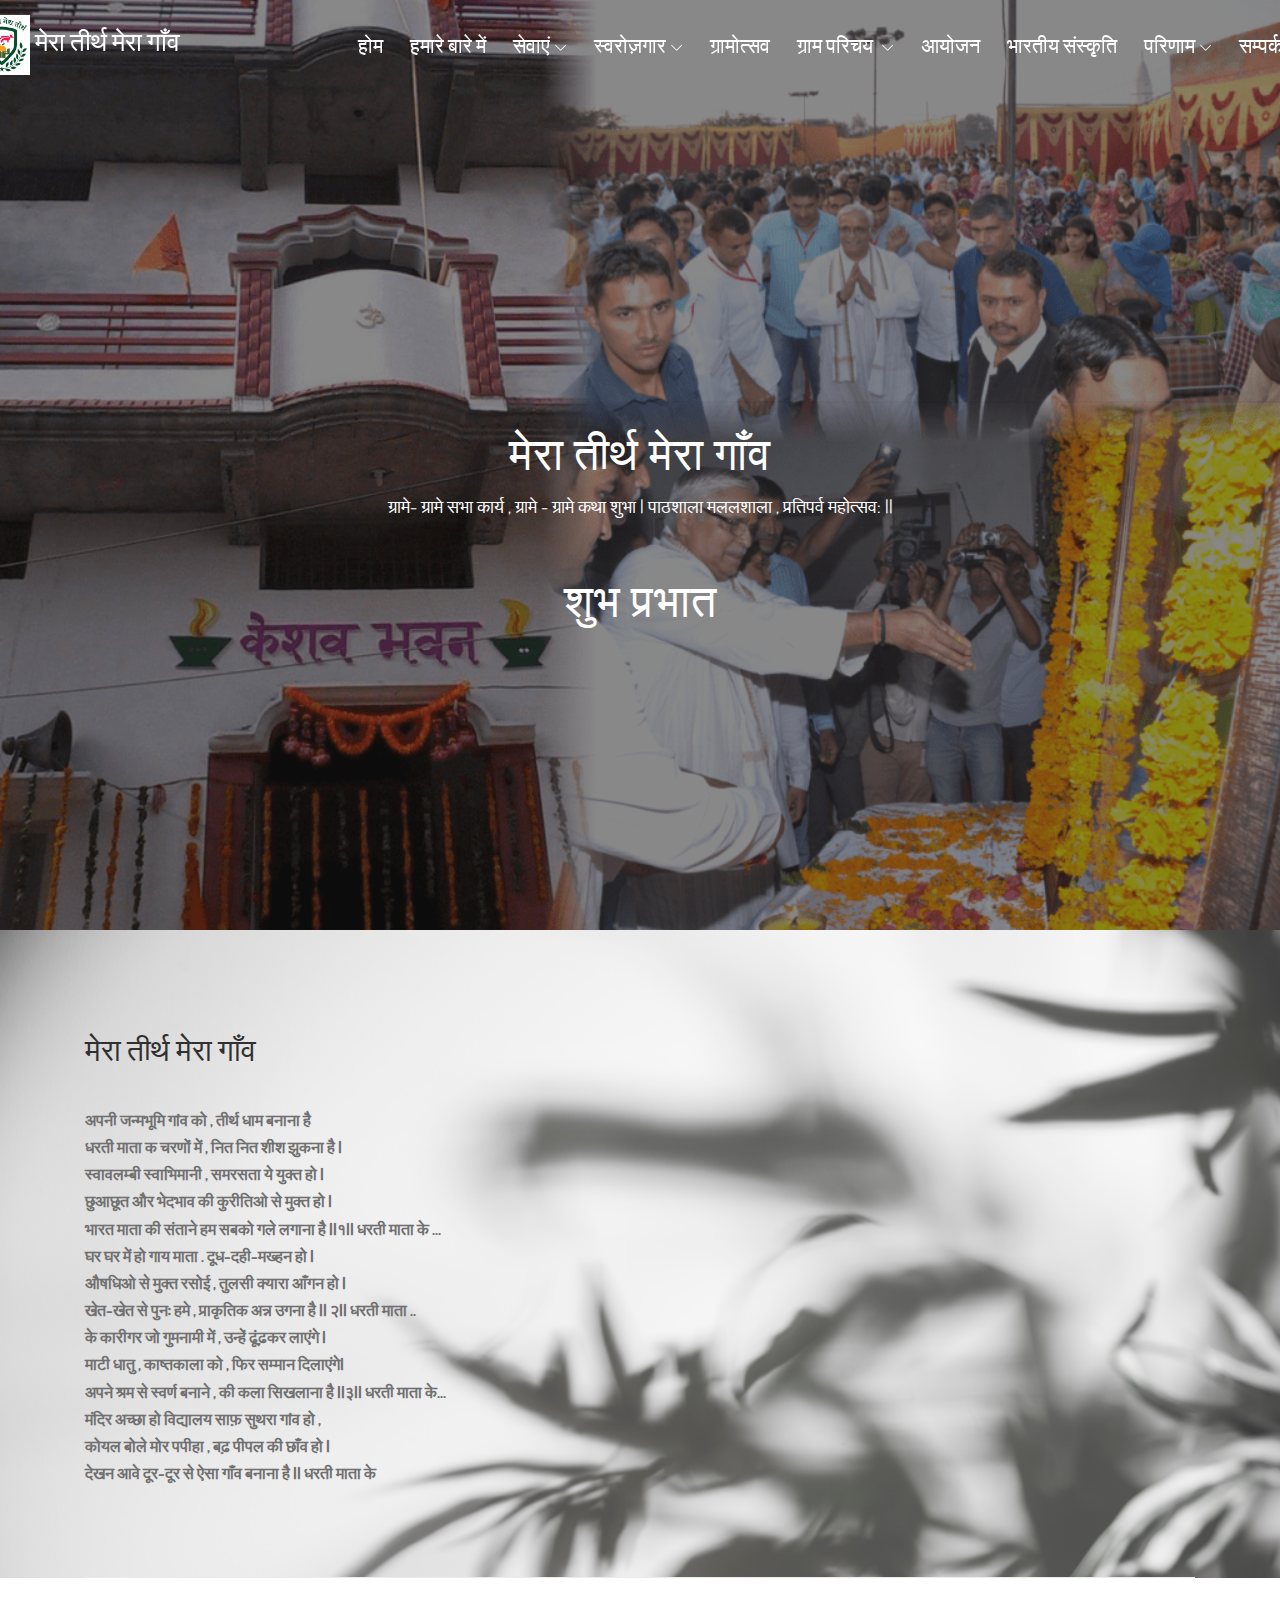
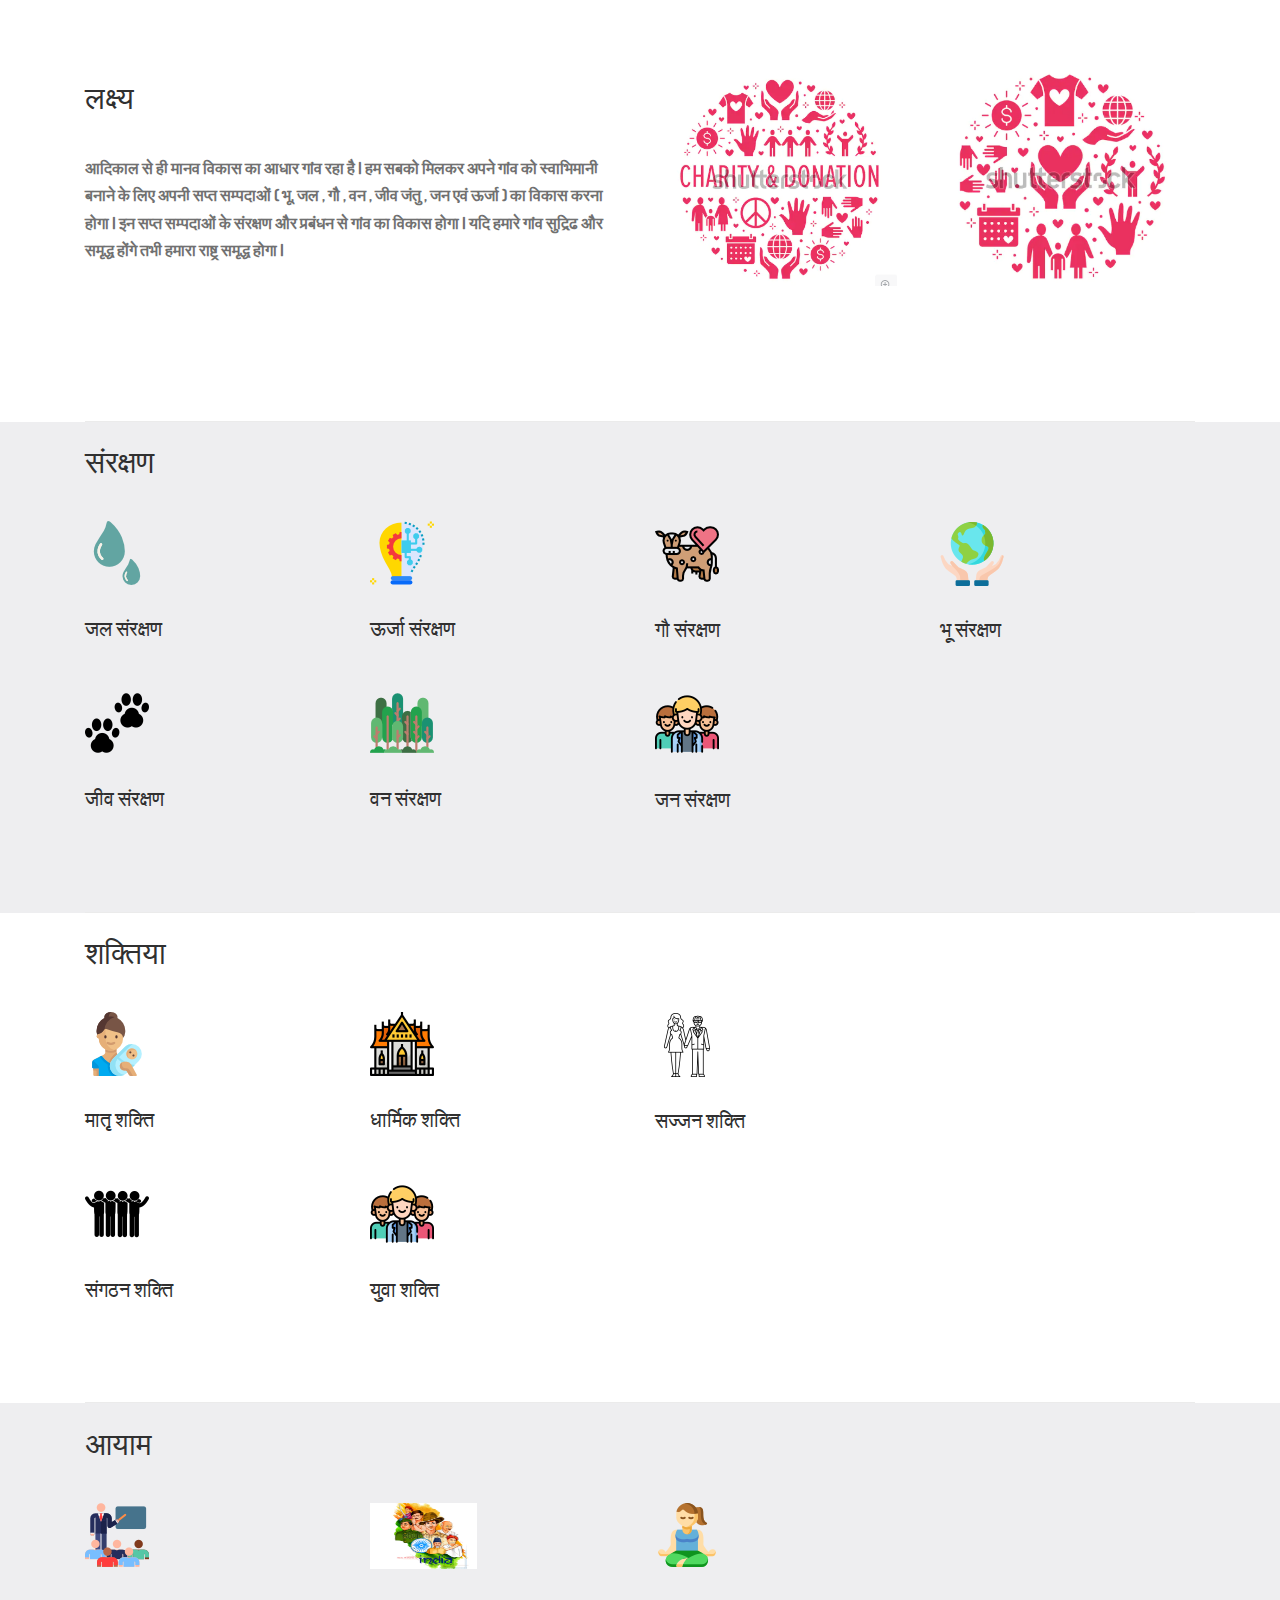
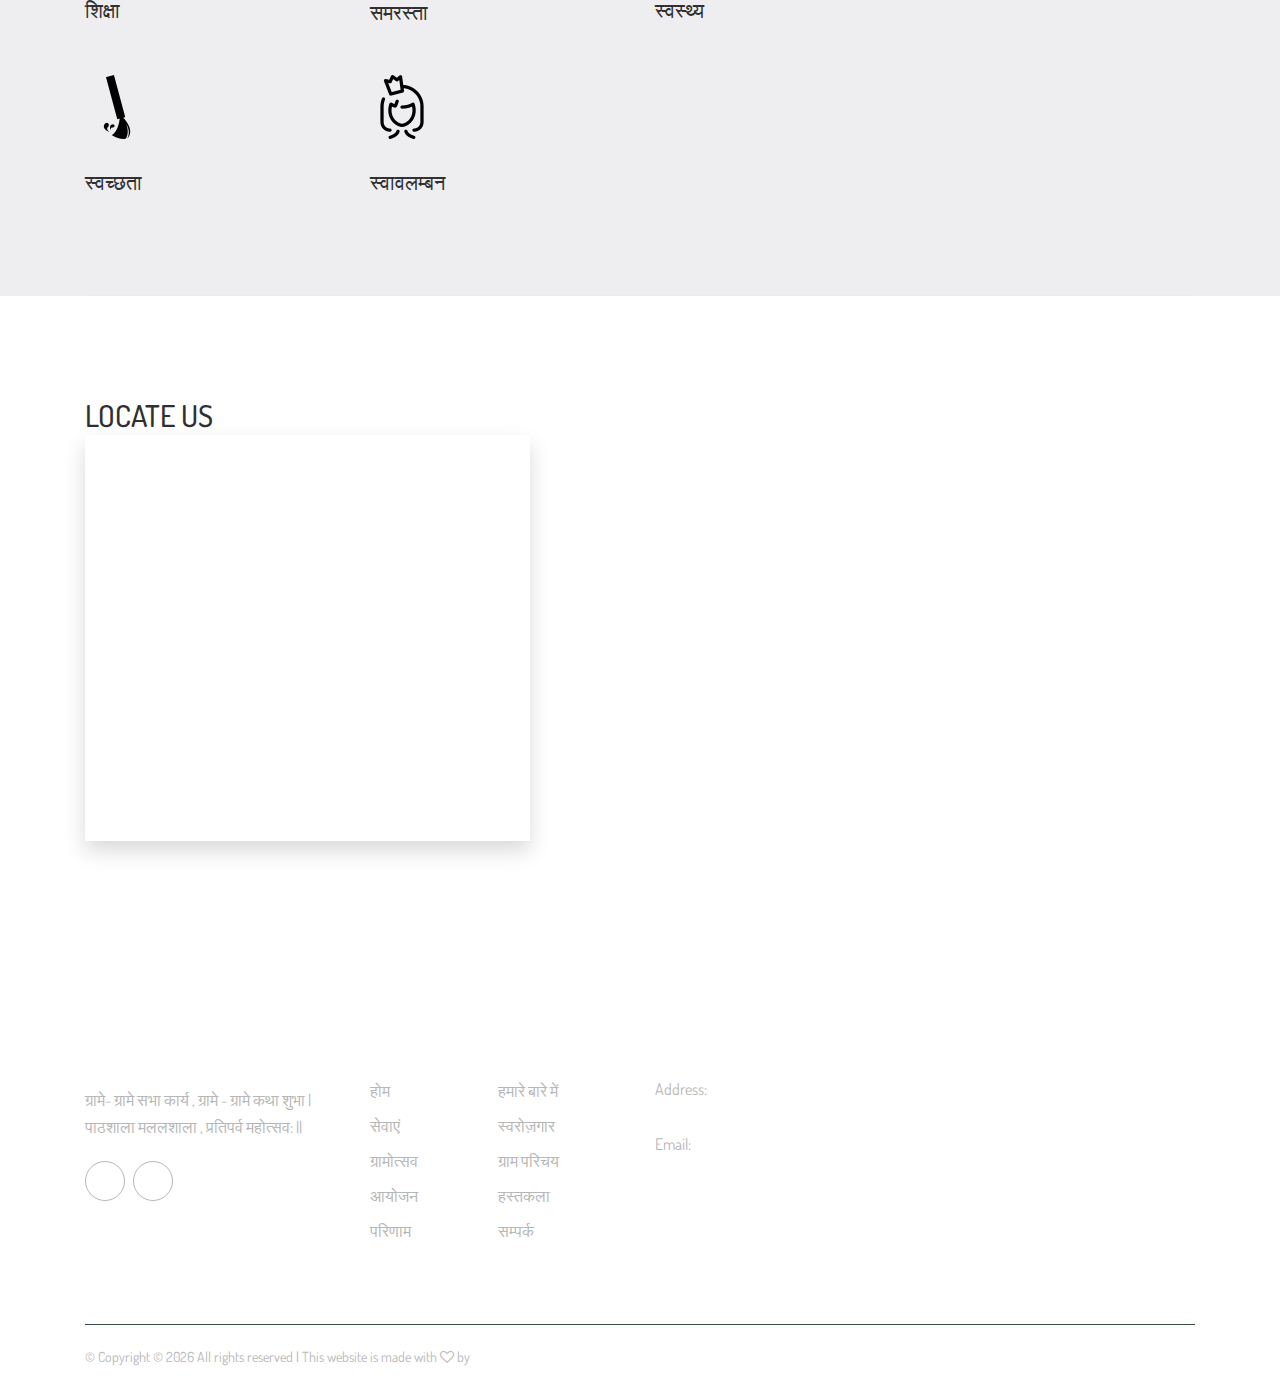
==== index.html @ 11f76df7 "new repo" ====
<!DOCTYPE html>
<html lang="hi">

<head>
    <meta http-equiv="content-language" content="hi">
    <meta charset="UTF-8">
    <meta name="description" content="">
    <meta http-equiv="X-UA-Compatible" content="IE=edge">
    <meta name="viewport" content="width=device-width, initial-scale=1, shrink-to-fit=no">
    <!-- The above 4 meta tags *must* come first in the head; any other head content must come *after* these tags -->

    <!-- Title -->
    <title>मेरा तीर्थ मेरा गाँव </title>

    <!-- Favicon -->
    <link rel="icon" href="img/ngo-img/logo.jpg">

    <!-- Core Stylesheet -->
    <link rel="stylesheet" href="style.css">
    <link rel="stylesheet" href="scss/style.scss">

</head>

<body>
    <!-- Preloader -->
    <div class="preloader d-flex align-items-center justify-content-center">
        <div class="preloader-circle"></div>
        <div class="preloader-img">
            <img src="img/ngo-img/logo.jpg" alt="">
                </div>
    </div>

    <!-- ##### Header Area Start ##### -->
    <header class="header-area">

        <!-- ***** Top Header Area ***** -->


        <!-- ***** Navbar Area ***** -->
        <div class="alazea-main-menu">
            <div class="classy-nav-container breakpoint-off">
                <div class="container">
                    <!-- Menu -->
                    <nav class="classy-navbar justify-content-between" style="    margin-left: 9%;" id="alazeaNav">

                        <!-- Nav Brand -->
                        <a href="index.html" class="nav-brand" style="margin-left: -19%;margin-right:-80%;color: #fff;">
                            <img src="img/ngo-img/logo.jpg" alt="" style="width: 6%;">
                            मेरा तीर्थ मेरा
                            गाँव
                        </a>

                        <!-- Navbar Toggler -->
                        <div class="classy-navbar-toggler">
                            <span class="navbarToggler"><span></span><span></span><span></span></span>
                        </div>

                        <!-- Menu -->
                        <div class="classy-menu">

                            <!-- Close Button -->
                            <div class="classycloseIcon">
                                <div class="cross-wrap"><span class="top"></span><span class="bottom"></span></div>
                            </div>

                            <!-- Navbar Start -->
                            <div class="classynav">
                                <ul>
                                    <li><a href="index.html">होम</a></li>
                                    <li><a href="about-us.html">हमारे बारे में</a></li>
                                    <li><a href="services.html">सेवाएं</a>
                                        <ul class="dropdown">
                                            <!-- <li><a href="index.html">होम</a></li>
                                            <li><a href="about.html">About</a></li>
                                            <li><a href="shop.html">Shop</a>  -->
                                            <!-- <ul class="dropdown">
                                                    <li><a href="shop.html">Shop</a></li>
                                                    <li><a href="shop-details.html">Shop Details</a></li>
                                                    <li><a href="cart.html">Shopping Cart</a></li>
                                                    <li><a href="checkout.html">Checkout</a></li>
                                                </ul> -->
                                    </li>
                                    <!-- <li><a href=".html">केशव भवन प्रकल्प:</a>
                                        <ul class="dropdown"> -->
                                           
                                            <li><a href="#1">स्वामी विवेकानंद बाल संस्कार केंद्र</a></li> <br>
                                            <li><a href="#2">शहीद सब लेफ्टिनेंट अतुल पवार संगणक केंद्र	</a></li><br>
                                            <li><a href="#3">शहीद पायलट संदीप पलडवाल पुस्तकालय</a></li> <br>
                                            <li><a href="#4">रानी लक्ष्मीबाई सलाई केंद्र</a></li> 
                                            <li><a href="#5">तक्षशिला विद्या मंदिर 	</a></li>
                                            <li><a href="#6">श्री विमल प्रसाद जैन छात्रावास</a></li>
                                            <li><a href="#7">दुर्गा क्रीड़ा केंद्र</a>
                                            </li> 
                                            <li><a href="#8">किसान फैमिली डॉक्टर (KFD)</a>
                                            </li> 

                                            <li><a href="#9">संघ की शाखा </a></li>
                                            <li><a href="#10">हवलदार सतबीर पलड़वाल कार्यालय</a></li><br>
                                            <li><a href="#11">लेखा-जोखा विभाग</a></li>
                                            <li><a href="#12">जल संरक्षण </a></li> 
                                            <li><a href="#13">वृक्षारोपण और स्वच्छता अभियान</a></li><br>
                                            <li><a href="#14">स्माल स्केल इंडस्ट्रीज</a></li>  
                                            <li><a href="#15">आर्यभट्ट अध्ययन केंद्र </a></li> 
                                            <li><a href="#16">चौधरी बाघेरम व्यायामशाला </a></li> <br>

                                        <!-- </ul>
                                    </li> -->
                                    <!-- <li><a href="blog.html">ग्रामोत्सव</a> -->
                                    <!-- <ul class="dropdown">
                                                    <li><a href="blog.html">Blog</a></li>
                                                    <li><a href="single-post.html">Blog Details</a></li>
                                                </ul> -->
                                    <!-- </li>
                                            <li><a href="contact.html">ग्राम परिचय </a></li>
                                            <li><a href="contact.html">आयोजन </a></li>
                                            <li><a href="contact.html">हस्तकला</a></li>
                                            <li><a href="contact.html">परिणाम </a></li>
                                            <li><a href="contact.html"> सम्पर्क </a></li> -->



                                </ul>
                                </li>
                                <!-- <li><a href="shop.html">Shop</a></li> -->
                                <li><a href="#"> स्वरोज़गार</a>
                                    <ul class="dropdown">
                                        <li><a href="kisanfamily.html">किसान फैमिली डॉक्टर</a></li>
                                        <li><a href="swarozgar.html">गोकुल फार्म </a></li>

                                    </ul>
                                  </li>                                    <li><a href="gramotsav.html"> ग्रामोत्सव</a></li>
                                <li><a href="gramparichay.html"> ग्राम परिचय </a>
                                    <ul class="dropdown">
                                        <li><a href="gramdarshan.html">ग्राम दर्शन</a></li>

                                    </ul>
                                </li>
                                <li><a href="ayojan.html"> आयोजन</a></li>
                                <li><a href="hastkala.html"> भारतीय संस्कृति</a></li>
                                <li><a href="result.html"> परिणाम</a>
                                    <ul class="dropdown">
                                        <li><a href="newspaper.html">समाचार पत्र</a></li>

                                    </ul>
                                </li>


                                <li><a href="contact.html">सम्पर्क</a></li>
                                </ul>

                                <!-- Search Icon -->
                                <!-- <div id="searchIcon">
                                    <i class="fa fa-search" aria-hidden="true"></i>
                                </div> -->

                            </div>
                            <!-- Navbar End -->
                        </div>
                    </nav>

                    <!-- Search Form -->
                    <div class="search-form">
                        <form action="#" method="get">
                            <input type="search" name="search" id="search"
                                placeholder="Type keywords &amp; press enter...">
                            <button type="submit" class="d-none"></button>
                        </form>
                        <!-- Close Icon -->
                        <div class="closeIcon"><i class="fa fa-times" aria-hidden="true"></i></div>
                    </div>
                </div>
            </div>
        </div>
    </header>
    <!-- ##### Header Area End ##### -->

    <!-- ##### Hero Area Start ##### -->
    <section class="hero-area">
        <div class="hero-post-slides owl-carousel">

            <!-- Single Hero Post -->
            <div class="single-hero-post bg-overlay">
                <!-- Post Image -->
                <div class="slide-img bg-img" style="background-image: url(img/ngo-img/slider/1.png);"></div>
                <div class="container h-100">
                    <div class="row h-100 align-items-center">
                        <div class="col-12">
                            <!-- Post Content -->
                            <div class="hero-slides-content text-center">
                                <h2>मेरा तीर्थ मेरा गाँव </h2>
                                <p> ग्रामे- ग्रामे सभा कार्य , ग्रामे - ग्रामे कथा शुभा | पाठशाला मललशाला , प्रतिपर्व
                                    महोत्सव: ||</p>
                                <h2 id="wish"> </h2>


                                <div class="welcome-btn-group">
                                    <!-- <a href="index.html" class="btn alazea-btn mr-30">GET STARTED</a> -->
                                    <!-- <a href="contact.html" class="btn alazea-btn active">संपर्क करें</a> -->
                                </div>
                            </div>
                        </div>
                    </div>
                </div>
            </div>

            <!-- Single Hero Post -->
            <div class="single-hero-post bg-overlay">
                <!-- Post Image -->
                <div class="slide-img bg-img" style="background-image: url(img/ngo-img/slider/2.png);"></div>
                <div class="container h-100">
                    <div class="row h-100 align-items-center">
                        <div class="col-12">
                            <!-- Post Content -->
                            <div class="hero-slides-content text-center">
                                <h2>मेरा तीर्थ मेरा गाँव </h2>
                                <p> ग्रामे- ग्रामे सभा कार्य , ग्रामे - ग्रामे कथा शुभा | पाठशाला मललशाला , प्रतिपर्व
                                    महोत्सव: ||</p>
                                <h2 id="wish1"> </h2>


                                <div class="welcome-btn-group">
                                    <!-- <a href="index.html" class="btn alazea-btn mr-30">GET STARTED</a> -->
                                    <!-- <a href="contact.html" class="btn alazea-btn active">संपर्क करें</a> -->
                                </div>
                            </div>
                        </div>
                    </div>
                </div>
            </div>
            
               <!-- Single Hero Post -->
               <div class="single-hero-post bg-overlay">
                <!-- Post Image -->
                <div class="slide-img bg-img" style="background-image: url(img/ngo-img/slider/4.png);"></div>
                <div class="container h-100">
                    <div class="row h-100 align-items-center">
                        <div class="col-12">
                            <!-- Post Content -->
                            <div class="hero-slides-content text-center">
                                <h2>मेरा तीर्थ मेरा गाँव </h2>
                                <p> ग्रामे- ग्रामे सभा कार्य , ग्रामे - ग्रामे कथा शुभा | पाठशाला मललशाला , प्रतिपर्व
                                    महोत्सव: ||</p>
                                <h2 id="wish3"> </h2>


                                <div class="welcome-btn-group">
                                    <!-- <a href="index.html" class="btn alazea-btn mr-30">GET STARTED</a> -->
                                    <!-- <a href="contact.html" class="btn alazea-btn active">संपर्क करें</a> -->
                                </div>
                            </div>
                        </div>
                    </div>
                </div>
            </div>
               <!-- Single Hero Post -->
               <div class="single-hero-post bg-overlay">
                <!-- Post Image -->
                <div class="slide-img bg-img" style="background-image: url(img/ngo-img/slider/5.png);"></div>
                <div class="container h-100">
                    <div class="row h-100 align-items-center">
                        <div class="col-12">
                            <!-- Post Content -->
                            <div class="hero-slides-content text-center">
                                <h2>मेरा तीर्थ मेरा गाँव </h2>
                                <p> ग्रामे- ग्रामे सभा कार्य , ग्रामे - ग्रामे कथा शुभा | पाठशाला मललशाला , प्रतिपर्व
                                    महोत्सव: ||</p>
                                <h2 id="wish4"> </h2>


                                <div class="welcome-btn-group">
                                    <!-- <a href="index.html" class="btn alazea-btn mr-30">GET STARTED</a> -->
                                    <!-- <a href="contact.html" class="btn alazea-btn active">संपर्क करें</a> -->
                                </div>
                            </div>
                        </div>
                    </div>
                </div>
            </div>
               <!-- Single Hero Post -->
               <div class="single-hero-post bg-overlay">
                <!-- Post Image -->
                <div class="slide-img bg-img" style="background-image: url(img/ngo-img/slider/6.png);"></div>
                <div class="container h-100">
                    <div class="row h-100 align-items-center">
                        <div class="col-12">
                            <!-- Post Content -->
                            <div class="hero-slides-content text-center">
                                <h2>मेरा तीर्थ मेरा गाँव </h2>
                                <p> ग्रामे- ग्रामे सभा कार्य , ग्रामे - ग्रामे कथा शुभा | पाठशाला मललशाला , प्रतिपर्व
                                    महोत्सव: ||</p>
                                <h2 id="wish5"> </h2>


                                <div class="welcome-btn-group">
                                    <!-- <a href="index.html" class="btn alazea-btn mr-30">GET STARTED</a> -->
                                    <!-- <a href="contact.html" class="btn alazea-btn active">संपर्क करें</a> -->
                                </div>
                            </div>
                        </div>
                    </div>
                </div>
            </div>

        </div>
    </section>
    <!-- ##### Hero Area End ##### -->
    <!-- ##### About Area Start ##### -->
    <section class="about-us-area section-padding-100-0"
        style="background-image: url('img/core-img/7.jpg'); background-size:cover;">
        <div class="container">
            <div class="row justify-content-between">
                <div class="col-12 col-lg-6">
                    <!-- Section Heading -->
                    <div class="section-heading">
                        <h2>मेरा तीर्थ मेरा गाँव</h2>
                        <p style="margin-top: 7%;">
                            अपनी जन्मभूमि गांव को , तीर्थ धाम बनाना है <br>
                            धरती माता क चरणों में , नित नित शीश झुकना है | <br>
                            स्वावलम्बी स्वाभिमानी , समरसता ये युक्त हो | <br>
                            छुआछूत और भेदभाव की कुरीतिओ से मुक्त हो | <br>
                            भारत माता की संताने हम सबको गले लगाना है ||१|| धरती माता के ... <br>
                            घर घर में हो गाय माता . दूध-दही-मख्हन हो | <br>
                            औषधिओ से मुक्त रसोई , तुलसी क्यारा आँगन हो | <br>
                            खेत-खेत से पुनः हमे , प्राकृतिक अन्न उगना है || २|| धरती माता .. <br>
                            के कारीगर जो गुमनामी में , उन्हें ढूंढ़कर लाएंगे | <br>
                            माटी धातु , काष्तकाला को , फिर सम्मान दिलाएंगे| <br>
                            अपने श्रम से स्वर्ण बनाने , की कला सिखलाना है ||३|| धरती माता के... <br>
                            मंदिर अच्छा हो विद्यालय साफ़ सुथरा गांव हो , <br>
                            कोयल बोले मोर पपीहा , बढ़ पीपल की छाँव हो | <br>
                            देखन आवे दूर-दूर से ऐसा गाँव बनाना है || धरती माता के <br>



                        </p>
                    </div>







                </div>
            </div>

        </div>


        </div>
        </div>

        <div class="container">
            <div class="row">
                <div class="col-12">
                    <div class="border-line"></div>
                </div>
            </div>
        </div>
    </section>
    <!-- ##### About Area Start ##### -->

    <!-- ##### About Area Start ##### -->
    <section class="about-us-area section-padding-100-0">
        <div class="container">
            <div class="row justify-content-between">
                <div class="col-12 col-lg-6">
                    <!-- Section Heading -->
                    <div class="section-heading">
                        <h2>लक्ष्य</h2>
                        <p style="margin-top: 7%;">
                            आदिकाल से ही मानव विकास का आधार गांव रहा है | हम सबको मिलकर अपने गांव को स्वाभिमानी बनाने के
                            लिए अपनी सप्त सम्पदाओं ( भू, जल , गौ , वन , जीव जंतु , जन एवं ऊर्जा ) का विकास करना होगा |
                            इन सप्त सम्पदाओं के संरक्षण और प्रबंधन से गांव का विकास होगा | यदि हमारे गांव सुद्रिढ और
                            समृद्ध होंगे तभी हमारा राष्ट्र समृद्ध होगा |

                        </p>
                    </div>
                    <!-- <p>Quisque orci quam, vulputate non commodo finibus, molestie ac ante. Duis in sceleri quesem. Nulla sit amet varius nunc. Maecenas dui, tempeu ullam corper in.</p> -->

                    <!-- Progress Bar Content Area -->
                    <div class="alazea-benefits-area">
                        <div class="row">
                            <!-- Single Benefits Area -->
                            <div class="col-12 col-sm-6">
                                <div class="single-benefits-area">


                                </div>
                            </div>






                        </div>
                    </div>

                </div>

                <div class="col-12 col-lg-6">
                    <div class="alazea-benefits-area">
                        <div class="row">
                            <!-- Single Benefits Area -->
                            <div class="col-12 col-sm-6">
                                <div class="single-benefits-area">
                                    <img src="img/core-img/1.PNG" alt="cow">
                                    <!-- <h5>Quality Products</h5> -->
                                    <!-- <p>Intiam eu sagittis est, at commodo lacini libero. Praesent dignissim sed odio vel aliquam manta lagorn.</p> -->
                                </div>
                            </div>

                            <!-- Single Benefits Area -->
                            <div class="col-12 col-sm-6">
                                <div class="single-benefits-area">
                                    <img src="img/core-img/3.PNG" alt="earth" style="width: 96%;
                                    margin-top: -9%;">
                                    <!-- <h5>Perfect Service</h5> -->
                                    <!-- <p>Intiam eu sagittis est, at commodo lacini libero. Praesent dignissim sed odio vel aliquam manta lagorn.</p> -->
                                </div>
                            </div>

                            <!-- Single Benefits Area -->
                            <!-- <div class="col-12 col-sm-6">
                                <div class="single-benefits-area">
                                    <img src="img/core-img/group.png" alt="people">
                                    <h5>100% Natural</h5>
                                    <p>Intiam eu sagittis est, at commodo lacini libero. Praesent dignissim sed odio vel aliquam manta lagorn.</p>
                                </div>
                            </div> -->

                            <!-- Single Benefits Area -->
                            <!-- <div class="col-12 col-sm-6">
                                <div class="single-benefits-area">
                                    <img src="img/core-img/b4.png" alt="">
                                    <h5>Environmentally friendly</h5>
                                    <p>Intiam eu sagittis est, at commodo lacini libero. Praesent dignissim sed odio vel aliquam manta lagorn.</p>
                                </div>
                            </div> -->
                        </div>
                    </div>
                </div>
            </div>
        </div>

        <div class="container">
            <div class="row">
                <div class="col-12">
                    <div class="border-line"></div>
                </div>
            </div>
        </div>
    </section>
    <!-- ##### About Area Start ##### -->
    <section class="about-us-area section-padding-100-0" style="background-color:rgba(125,125,136,.13)">
        <div class="container">
            <div class="row justify-content-between">
                <div class="col-12 col-lg-6" style="margin-top: -7%;">
                    <!-- Section Heading -->
                    <div class="section-heading">
                        <h2>संरक्षण </h2>
                    </div>
                    <!-- <p> ग्रामे- ग्रामे सभा कार्य , ग्रामे - ग्रामे कथा शुभा|</p>
                    <p> पाठशाला मललशाला  , प्रतिपर्व महोत्सव: ||</p> -->
                    <!-- <p>Quisque orci quam, vulputate non commodo finibus, molestie ac ante. Duis in sceleri quesem. Nulla sit amet varius nunc. Maecenas dui, tempeu ullam corper in.</p> -->

                    <!-- Progress Bar Content Area -->
                    <div class="alazea-benefits-area">
                        <div class="row">
                            <!-- Single Benefits Area -->
                            <div class="col-12 col-sm-6">
                                <div class="single-benefits-area">
                                    <img src="img/core-img/water.png" alt="water">
                                    <h5>जल संरक्षण</h5>
                                    <!-- <p>Intiam eu sagittis est, at commodo lacini libero. Praesent dignissim sed odio vel aliquam manta lagorn.</p> -->
                                </div>
                            </div>

                            <!-- Single Benefits Area -->
                            <div class="col-12 col-sm-6">
                                <div class="single-benefits-area">
                                    <img src="img/core-img/innovation.png" alt="energy">
                                    <h5> ऊर्जा संरक्षण</h5>
                                    <!-- <p>Intiam eu sagittis est, at commodo lacini libero. Praesent dignissim sed odio vel aliquam manta lagorn.</p> -->
                                </div>
                            </div>

                            <!-- Single Benefits Area -->
                            <div class="col-12 col-sm-6">
                                <div class="single-benefits-area">
                                    <img src="img/core-img/animal-prints.png" alt="animals">
                                    <h5>जीव संरक्षण</h5>
                                    <!-- <p>Intiam eu sagittis est, at commodo lacini libero. Praesent dignissim sed odio vel aliquam manta lagorn.</p> -->
                                </div>
                            </div>

                            <!-- Single Benefits Area -->
                            <div class="col-12 col-sm-6">
                                <div class="single-benefits-area">
                                    <img src="img/core-img/forest.png" alt="forest">
                                    <h5>वन संरक्षण</h5>
                                    <!-- <p>Intiam eu sagittis est, at commodo lacini libero. Praesent dignissim sed odio vel aliquam manta lagorn.</p> -->
                                </div>
                            </div>
                        </div>
                    </div>

                </div>

                <div class="col-12 col-lg-6">
                    <div class="alazea-benefits-area">
                        <div class="row">
                            <!-- Single Benefits Area -->
                            <div class="col-12 col-sm-6">
                                <div class="single-benefits-area">
                                    <img src="img/core-img/cow (1).png" alt="cow">
                                    <h5>गौ
                                        संरक्षण</h5>
                                    <!-- <p>Intiam eu sagittis est, at commodo lacini libero. Praesent dignissim sed odio vel aliquam manta lagorn.</p> -->
                                </div>
                            </div>

                            <!-- Single Benefits Area -->
                            <div class="col-12 col-sm-6">
                                <div class="single-benefits-area">
                                    <img src="img/core-img/save.png" alt="earth">
                                    <h5>भू संरक्षण</h5>
                                    <!-- <p>Intiam eu sagittis est, at commodo lacini libero. Praesent dignissim sed odio vel aliquam manta lagorn.</p> -->
                                </div>
                            </div>

                            <!-- Single Benefits Area -->
                            <div class="col-12 col-sm-6">
                                <div class="single-benefits-area">
                                    <img src="img/core-img/group.png" alt="people">
                                    <h5>जन संरक्षण</h5>
                                    <!-- <p>Intiam eu sagittis est, at commodo lacini libero. Praesent dignissim sed odio vel aliquam manta lagorn.</p> -->
                                </div>
                            </div>

                            <!-- Single Benefits Area -->
                            <!-- <div class="col-12 col-sm-6">
                                <div class="single-benefits-area">
                                    <img src="img/core-img/b4.png" alt="">
                                    <h5>Environmentally friendly</h5>
                                    <p>Intiam eu sagittis est, at commodo lacini libero. Praesent dignissim sed odio vel aliquam manta lagorn.</p>
                                </div>
                            </div> -->
                        </div>
                    </div>
                </div>
            </div>
        </div>

        <div class="container">
            <div class="row">
                <div class="col-12">
                    <div class="border-line"></div>
                </div>
            </div>
        </div>
    </section>
    <!-- ##### About Area End ##### -->
    <!-- ##### About Area Start ##### -->
    <section class="about-us-area section-padding-100-0">
        <div class="container">
            <div class="row justify-content-between">
                <div class="col-12 col-lg-6" style="margin-top: -7%;">
                    <!-- Section Heading -->
                    <div class="section-heading">
                        <h2>शक्तिया</h2>
                    </div>
                    <!-- <p>Quisque orci quam, vulputate non commodo finibus, molestie ac ante. Duis in sceleri quesem. Nulla sit amet varius nunc. Maecenas dui, tempeu ullam corper in.</p> -->

                    <!-- Progress Bar Content Area -->
                    <div class="alazea-benefits-area">
                        <div class="row">
                            <!-- Single Benefits Area -->
                            <div class="col-12 col-sm-6">
                                <div class="single-benefits-area">
                                    <img src="img/core-img/mother.png" alt="mother">
                                    <h5>मातृ शक्ति</h5>
                                </div>
                            </div>

                            <!-- Single Benefits Area -->
                            <div class="col-12 col-sm-6">
                                <div class="single-benefits-area">
                                    <img src="img/core-img/temple.png" alt="religious">
                                    <h5>धार्मिक शक्ति</h5>
                                    <!-- <p>Intiam eu sagittis est, at commodo lacini libero. Praesent dignissim sed odio vel aliquam manta lagorn.</p> -->
                                </div>
                            </div>

                            <!-- Single Benefits Area -->
                            <div class="col-12 col-sm-6">
                                <div class="single-benefits-area">
                                    <img src="img/core-img/group-of-men.png" alt="sangathan">
                                    <h5>संगठन शक्ति</h5>
                                    <!-- <p>Intiam eu sagittis est, at commodo lacini libero. Praesent dignissim sed odio vel aliquam manta lagorn.</p> -->
                                </div>
                            </div>

                            <!-- Single Benefits Area -->
                            <div class="col-12 col-sm-6">
                                <div class="single-benefits-area">
                                    <img src="img/core-img/group.png" alt="Yuva">
                                    <h5>युवा शक्ति</h5>
                                    <!-- <p>Intiam eu sagittis est, at commodo lacini libero. Praesent dignissim sed odio vel aliquam manta lagorn.</p> -->
                                </div>
                            </div>
                        </div>
                    </div>

                </div>

                <div class="col-12 col-lg-6">
                    <div class="alazea-benefits-area">
                        <div class="row">
                            <!-- Single Benefits Area -->
                            <div class="col-12 col-sm-6">
                                <div class="single-benefits-area">
                                    <img src="img/core-img/young-girl-and-old-man.png" alt="sajjan">
                                    <h5>सज्जन शक्ति</h5>
                                    <!-- <p>Intiam eu sagittis est, at commodo lacini libero. Praesent dignissim sed odio vel aliquam manta lagorn.</p> -->
                                </div>
                            </div>

                            <!-- Single Benefits Area -->
                            <div class="col-12 col-sm-6">
                                <div class="single-benefits-area">
                                    <!-- <img src="img/core-img/b2.png" alt="">
                                    <h5>Perfect Service</h5>
                                    <p>Intiam eu sagittis est, at commodo lacini libero. Praesent dignissim sed odio vel aliquam manta lagorn.</p> -->
                                </div>
                            </div>

                            <!-- Single Benefits Area -->
                            <div class="col-12 col-sm-6">
                                <div class="single-benefits-area">
                                    <!-- <img src="img/core-img/b3.png" alt="">
                                    <h5>100% Natural</h5>
                                    <p>Intiam eu sagittis est, at commodo lacini libero. Praesent dignissim sed odio vel aliquam manta lagorn.</p> -->
                                </div>
                            </div>

                            <!-- Single Benefits Area -->
                            <div class="col-12 col-sm-6">
                                <div class="single-benefits-area">
                                    <!-- <img src="img/core-img/b4.png" alt="">
                                    <h5>Environmentally friendly</h5>
                                    <p>Intiam eu sagittis est, at commodo lacini libero. Praesent dignissim sed odio vel aliquam manta lagorn.</p> -->
                                </div>
                            </div>
                        </div>
                    </div>
                </div>
            </div>
        </div>

        <div class="container">
            <div class="row">
                <div class="col-12">
                    <div class="border-line"></div>
                </div>
            </div>
        </div>
    </section>
    <!-- ##### About Area End ##### -->
    <!-- ##### About Area Start ##### -->
    <section class="about-us-area section-padding-100-0" style="background-color:rgba(125,125,136,.13)">
        <div class="container">
            <div class="row justify-content-between">
                <div class="col-12 col-lg-6" style="margin-top: -7%;">
                    <!-- Section Heading -->
                    <div class="section-heading">
                        <h2>आयाम </h2>
                    </div>
                    <!-- <p>Quisque orci quam, vulputate non commodo finibus, molestie ac ante. Duis in sceleri quesem. Nulla sit amet varius nunc. Maecenas dui, tempeu ullam corper in.</p> -->

                    <!-- Progress Bar Content Area -->
                    <div class="alazea-benefits-area">
                        <div class="row">
                            <!-- Single Benefits Area -->
                            <div class="col-12 col-sm-6">
                                <div class="single-benefits-area">
                                    <img src="img/core-img/classroom.png" alt="siksha">
                                    <h5>शिक्षा </h5>
                                    <!-- <p>Intiam eu sagittis est, at commodo lacini libero. Praesent dignissim sed odio vel aliquam manta lagorn.</p> -->
                                </div>
                            </div>

                            <!-- Single Benefits Area -->
                            <div class="col-12 col-sm-6">
                                <div class="single-benefits-area">
                                    <img src="img/core-img/freedom.PNG" alt="samarsta" style="width: 42%;
                                        height: 66px;">
                                    <h5>समरस्ता </h5>
                                    <!-- <p>Intiam eu sagittis est, at commodo lacini libero. Praesent dignissim sed odio vel aliquam manta lagorn.</p> -->
                                </div>
                            </div>

                            <!-- Single Benefits Area -->
                            <div class="col-12 col-sm-6">
                                <div class="single-benefits-area">
                                    <img src="img/core-img/broom.png" alt="swachhta">
                                    <h5>स्वच्छता </h5>
                                    <!-- <p>Intiam eu sagittis est, at commodo lacini libero. Praesent dignissim sed odio vel aliquam manta lagorn.</p> -->
                                </div>
                            </div>

                            <!-- Single Benefits Area -->
                            <div class="col-12 col-sm-6">
                                <div class="single-benefits-area">
                                    <img src="img/core-img/self-confidence.png" alt="swavalamban">
                                    <h5>स्वावलम्बन </h5>
                                    <!-- <p>Intiam eu sagittis est, at commodo lacini libero. Praesent dignissim sed odio vel aliquam manta lagorn.</p> -->
                                </div>
                            </div>
                        </div>
                    </div>

                </div>

                <div class="col-12 col-lg-6">
                    <div class="alazea-benefits-area">
                        <div class="row">
                            <!-- Single Benefits Area -->
                            <div class="col-12 col-sm-6">
                                <div class="single-benefits-area">
                                    <img src="img/core-img/yoga.png" alt="swastha">
                                    <h5>स्वस्थ्य </h5>
                                    <!-- <p>Intiam eu sagittis est, at commodo lacini libero. Praesent dignissim sed odio vel aliquam manta lagorn.</p> -->
                                </div>
                            </div>

                            <!-- Single Benefits Area -->
                            <div class="col-12 col-sm-6">
                                <div class="single-benefits-area">
                                    <!-- <img src="img/core-img/b2.png" alt="">
                                    <h5>Perfect Service</h5>
                                    <p>Intiam eu sagittis est, at commodo lacini libero. Praesent dignissim sed odio vel aliquam manta lagorn.</p> -->
                                </div>
                            </div>

                            <!-- Single Benefits Area -->
                            <div class="col-12 col-sm-6">
                                <div class="single-benefits-area">
                                    <!-- <img src="img/core-img/b3.png" alt="">
                                    <h5>100% Natural</h5>
                                    <p>Intiam eu sagittis est, at commodo lacini libero. Praesent dignissim sed odio vel aliquam manta lagorn.</p> -->
                                </div>
                            </div>

                            <!-- Single Benefits Area -->
                            <div class="col-12 col-sm-6">
                                <div class="single-benefits-area">
                                    <!-- <img src="img/core-img/b4.png" alt="">
                                    <h5>Environmentally friendly</h5>
                                    <p>Intiam eu sagittis est, at commodo lacini libero. Praesent dignissim sed odio vel aliquam manta lagorn.</p> -->
                                </div>
                            </div>
                        </div>
                    </div>
                </div>
            </div>
        </div>

        <div class="container">
            <div class="row">
                <div class="col-12">
                    <div class="border-line"></div>
                </div>
            </div>
        </div>
    </section>
    <!-- ##### About Area End ##### -->


    <!-- ##### Portfolio Area Start ##### -->

    <!-- ##### Portfolio Area End ##### -->

    <!-- ##### Testimonial Area Start ##### -->

    <!-- ##### Testimonial Area End ##### -->

    <!-- ##### Product Area Start ##### -->

    <!-- ##### Product Area End ##### -->

    <!-- ##### Blog Area Start ##### -->
    <!-- <section class="alazea-blog-area section-padding-100-0">
        <div class="container">
            <div class="row">
                <div class="col-12"> -->
    <!-- Section Heading -->
    <!-- <div class="section-heading text-center">
                        <h2>LATEST NEWS</h2>
                        <p>The breaking news about Gardening &amp; House plants</p>
                    </div>
                </div>
            </div>

            <div class="row justify-content-center"> -->

    <!-- Single Blog Post Area -->
    <!-- <div class="col-12 col-md-6 col-lg-4">
                    <div class="single-blog-post mb-100">
                        <div class="post-thumbnail mb-30">
                            <a href="single-post.html"><img src="img/bg-img/6.jpg" alt=""></a>
                        </div>
                        <div class="post-content">
                            <a href="single-post.html" class="post-title">
                                <h5>Garden designers across the country forecast ideas shaping the gardening world in 2018</h5>
                            </a>
                            <div class="post-meta">
                                <a href="#"><i class="fa fa-clock-o" aria-hidden="true"></i> 20 Jun 2018</a>
                                <a href="#"><i class="fa fa-user" aria-hidden="true"></i> Alan Jackson</a>
                            </div>
                            <p class="post-excerpt">Integer luctus diam ac scerisque consectetur. Vimus ottawas nec lacus sit amet. Aenean interdus mid vitae.</p>
                        </div>
                    </div>
                </div>

              

            </div>
        </div>
    </section> -->
    <!-- ##### Blog Area End ##### -->

    <!-- ##### Subscribe Area Start ##### -->
    <!-- <section class="subscribe-newsletter-area" style="background-image: url(img/bg-img/subscribe.png);">
        <div class="container">
            <div class="row align-items-center justify-content-between">
                <div class="col-12 col-lg-5">
                    <div class="section-heading mb-0">
                        <h2>Join the Newsletter</h2>
                        <p>Subscribe to our newsletter and get 10% off your first purchase</p>
                    </div>
                </div>
                <div class="col-12 col-lg-6">
                    <div class="subscribe-form">
                        <form action="#" method="get">
                            <input type="email" name="subscribe-email" id="subscribeEmail" placeholder="Enter your email">
                            <button type="submit" class="btn alazea-btn">SUBSCRIBE</button>
                        </form>
                    </div>
                </div>
            </div>
        </div>

        <div class="subscribe-side-thumb wow fadeInUp" data-wow-delay="500ms">
            <img class="first-img" src="img/core-img/leaf.png" alt="">
        </div>
    </section> 
    <!-- ##### Subscribe Area End ##### -->

    <!-- ##### Contact Area Start ##### -->
    <section class="contact-area section-padding-100-0">
        <div class="container">
            <div class="row align-items-center justify-content-between">
                <div class="col-12 col-lg-5">
                    <!-- Section Heading -->
                    <div class="section-heading">
                        <h2>LOCATE US</h2>
                        <div class="map-area mb-100">
                            <iframe
                                src="https://www.google.com/maps/embed?pb=!1m18!1m12!1m3!1d3493.570551987887!2d76.50736831508824!3d28.881388982320175!2m3!1f0!2f0!3f0!3m2!1i1024!2i768!4f13.1!3m3!1m2!1s0x390d865141db9317%3A0x76d5205d8e65715f!2sKeshav%20Bhawan!5e0!3m2!1sen!2sin!4v1574426648363!5m2!1sen!2sin"
                                width="250%" height="450" frameborder="0" style="border:0;" allowfullscreen=""></iframe>
                        </div>
                    </div>
                    <!-- <p>Send us a message, we will call back later</p> -->
                </div>
                <!-- Contact Form Area -->
                <!-- <div class="contact-form-area mb-100"> -->
                <!-- <form action="#" method="post">
                            <div class="row">
                                <div class="col-12 col-sm-6">
                                    <div class="form-group">
                                        <input type="text" class="form-control" id="contact-name" placeholder="Your Name">
                                    </div>
                                </div>
                                <div class="col-12 col-sm-6">
                                    <div class="form-group">
                                        <input type="email" class="form-control" id="contact-email" placeholder="Your Email">
                                    </div>
                                </div>
                                <div class="col-12">
                                    <div class="form-group">
                                        <input type="text" class="form-control" id="contact-subject" placeholder="Subject">
                                    </div>
                                </div>
                                <div class="col-12">
                                    <div class="form-group">
                                        <textarea class="form-control" name="message" id="message" cols="30" rows="10" placeholder="Message"></textarea>
                                    </div>
                                </div>
                                <div class="col-12">
                                    <button type="submit" class="btn alazea-btn mt-15">Send Message</button>
                                </div>
                            </div>
                        </form> -->
                <!-- </div> -->
            </div>

            <!-- <div class="col-12 col-lg-6"> -->
            <!-- Google Maps -->

        </div>
        </div>
    </section>
    <!-- ##### Contact Area End ##### -->

    <!-- ##### Footer Area Start ##### -->
    <footer class="footer-area bg-img" style="background-image: url(img/core-img/470.jpg);">
        <!-- Main Footer Area -->
        <div class="main-footer-area">
            <div class="container">
                <div class="row">

                    <!-- Single Footer Widget -->
                    <div class="col-12 col-sm-6 col-lg-3">
                        <div class="single-footer-widget">
                            <div class="footer-logo mb-30" style="color: white;
                            font-size: 24px;
                            font-weight: 600;">
                                मेरा तीर्थ मेरा गाँव
                            </div>
                            <p> ग्रामे- ग्रामे सभा कार्य , ग्रामे - ग्रामे कथा शुभा | पाठशाला मललशाला , प्रतिपर्व
                                महोत्सव: ||</p>
                            <div class="social-info">
                                <a
                                    href="https://www.facebook.com/%E0%A4%AE%E0%A5%87%E0%A4%B0%E0%A4%BE-%E0%A4%97%E0%A4%BE%E0%A4%81%E0%A4%B5-%E0%A4%AE%E0%A5%87%E0%A4%B0%E0%A4%BE-%E0%A4%A4%E0%A5%80%E0%A4%B0%E0%A5%8D%E0%A4%A5-1159635574229801/?modal=admin_todo_tour" target="_blank"><i
                                        class="fa fa-facebook" aria-hidden="true"></i></a>
                                <!-- <a href="#"><i class="fa fa-twitter" aria-hidden="true"></i></a> -->
                                <a href="mailto:keshavbhawanbhali@gmail.com" target="_blank"><i class="fa fa-google-plus"
                                        aria-hidden="true"></i></a>
                                <!-- <a href="#"><i class="fa fa-instagram" aria-hidden="true"></i></a>
                                <a href="#"><i class="fa fa-linkedin" aria-hidden="true"></i></a> -->
                            </div>
                        </div>
                    </div>

                    <!-- Single Footer Widget -->
                    <div class="col-12 col-sm-6 col-lg-3">
                        <div class="single-footer-widget">
                            <div class="widget-title">
                                <h5>QUICK LINK</h5>
                            </div>
                            <nav class="widget-nav">
                                <ul>
                                    <li><a href="index.html"> होम</a></li>
                                    <li><a href="about-us.html"> हमारे बारे में</a></li>
                                    <li><a href="services.html"> सेवाएं</a></li>
                                    <li><a href="swarozgar.html"> स्वरोज़गार</a></li>
                                    <li><a href="gramotsav.html"> ग्रामोत्सव</a></li>
                                    <li><a href="gramparichay.html"> ग्राम परिचय </a></li>
                                    <li><a href="ayojan.html"> आयोजन</a></li>
                                    <li><a href="hastkala.html"> हस्तकला</a></li>
                                    <li><a href="result.html"> परिणाम</a></li>
                                    <li><a href="contact.html">सम्पर्क</a></li>

                                </ul>
                            </nav>
                        </div>
                    </div>

                    <!-- Single Footer Widget -->


                    <!-- Single Footer Widget -->
                    <div class="col-12 col-sm-6 col-lg-3">
                        <div class="single-footer-widget">
                            <div class="widget-title">
                                <h5>CONTACT</h5>
                            </div>

                            <div class="contact-information">
                                <p><span>Address:</span> Keshav Bhawan , Bhali Anandpur, Rohtak-124001</p>
                                <!-- <p><span>Phone:</span> +1 234 122 122</p> -->
                                <p><span>Email:</span> keshavbhawanbhali@gmail.com</p>
                                <!-- <p><span>Open hours:</span> Mon - Sun: 8 AM to 9 PM</p>
                                <p><span>Happy hours:</span> Sat: 2 PM to 4 PM</p> -->
                            </div>
                        </div>
                    </div>
                </div>
            </div>
        </div>

        <!-- Footer Bottom Area -->
        <div class="footer-bottom-area">
            <div class="container">
                <div class="row">
                    <div class="col-12">
                        <div class="border-line"></div>
                    </div>
                    <!-- Copywrite Text -->
                    <div class="col-12 col-md-6">
                        <div class="copywrite-text">
                            <p>&copy;
                                <!-- Link back to Colorlib can't be removed. Template is licensed under CC BY 3.0. -->
                                Copyright &copy;
                                <script>document.write(new Date().getFullYear());</script> All rights reserved | This
                                website is made with <i class="fa fa-heart-o" aria-hidden="true"></i> by <a
                                    href="https://www.linkedin.com/in/suman-ghosh-a9a414187/" target="_blank">Suman Ghosh</a>
                                <!-- Link back to Colorlib can't be removed. Template is licensed under CC BY 3.0. -->
                            </p>
                        </div>
                    </div>
                    <!-- Footer Nav -->
                    <div class="col-12 col-md-6">
                        <div class="footer-nav">
                            <nav>
                                <ul>
                                    <!-- <li><a href="#">होम</a></li>
                                    <li><a href="#">About</a></li>
                                    <li><a href="#">Service</a></li>
                                    <li><a href="#">Portfolio</a></li>
                                    <li><a href="#">Blog</a></li>
                                    <li><a href="#">Contact</a></li> -->
                                </ul>
                            </nav>
                        </div>
                    </div>
                </div>
            </div>
        </div>
    </footer>
    <!-- ##### Footer Area End ##### -->

    <!-- ##### All Javascript Files ##### -->
    <script>
        var myDate = new Date();
        var hrs = myDate.getHours();

        var greet;

        if (hrs < 12)
            greet = 'शुभ प्रभात';
        else if (hrs >= 12 && hrs <= 17)
            greet = 'नमस्कार';
        else if (hrs >= 17 && hrs <= 24)
            greet = 'शुभ रात्रि';

        document.getElementById('wish').innerHTML = greet;
        document.getElementById('wish1').innerHTML = greet;
        document.getElementById('wish2').innerHTML = greet;

        document.getElementById('wish3').innerHTML = greet;

        document.getElementById('wish4').innerHTML = greet;
        document.getElementById('wish5').innerHTML = greet;

    </script>
    <!-- jQuery-2.2.4 js -->
    <script src="js/jquery/jquery-2.2.4.min.js"></script>
    <!-- Popper js -->
    <script src="js/bootstrap/popper.min.js"></script>
    <!-- Bootstrap js -->
    <script src="js/bootstrap/bootstrap.min.js"></script>
    <!-- All Plugins js -->
    <script src="js/plugins/plugins.js"></script>
    <!-- Active js -->
    <script src="js/active.js"></script>
</body>

</html>
---- style.css ----
/* [Master Stylesheet] */
/*
Template Name: Alazea - Gardening &amp; Landscaping HTML Template
Template Author: Colorlib
Template Author URI: http://colorlib.com
Text Domain: Alazea, Gardening & Landscaping
Version: - v1.0
*/
/* :: 1.0 Import Fonts */
@import url("https://fonts.googleapis.com/css?family=Dosis:200,300,400,500,600,700,800");
/* :: 2.0 Import All CSS */
@import url(css/bootstrap.min.css);
@import url(css/classy-nav.css);
@import url(css/owl.carousel.min.css);
@import url(css/animate.css);
@import url(css/magnific-popup.css);
@import url(css/font-awesome.min.css);
@import url(css/elegant-icon.css);
/* :: 3.0 Base CSS */
* {
  margin: 0;
  padding: 0; }

body {
  font-family: "Dosis", sans-serif;
  font-size: 16px;
  color: #707070; }

h1,
h2,
h3,
h4,
h5,
h6 {
  color: #303030;
  line-height: 1.3;
  font-weight: 500; }

p {
  color: #707070;
  font-size: 16px;
  line-height: 1.7;
  font-weight: 400; }

a,
a:hover,
a:focus {
  -webkit-transition-duration: 500ms;
  transition-duration: 500ms;
  text-decoration: none;
  outline: 0 solid transparent;
  color: #303030;
  font-weight: 500;
  font-size: 14px; }

ul,
ol {
  margin: 0; }
  ul li,
  ol li {
    list-style: none; }

img {
  height: auto;
  max-width: 100%; }

/* :: 3.1.0 Spacing */
.mt-15 {
  margin-top: 15px !important; }

.mt-30 {
  margin-top: 30px !important; }

.mt-50 {
  margin-top: 50px !important; }

.mt-70 {
  margin-top: 70px !important; }

.mt-100 {
  margin-top: 100px !important; }

.mb-15 {
  margin-bottom: 15px !important; }

.mb-30 {
  margin-bottom: 30px !important; }

.mb-50 {
  margin-bottom: 50px !important; }

.mb-70 {
  margin-bottom: 70px !important; }

.mb-100 {
  margin-bottom: 100px !important; }

.ml-15 {
  margin-left: 15px !important; }

.ml-30 {
  margin-left: 30px !important; }

.ml-50 {
  margin-left: 50px !important; }

.mr-15 {
  margin-right: 15px !important; }

.mr-30 {
  margin-right: 30px !important; }

.mr-50 {
  margin-right: 50px !important; }

/* :: 3.2.0 Height */
.height-400 {
  height: 400px; }

.height-500 {
  height: 500px; }

.height-600 {
  height: 600px; }

.height-700 {
  height: 700px; }

.height-800 {
  height: 800px; }

/* :: 3.3.0 Section Padding */
.section-padding-100 {
  padding-top: 100px;
  padding-bottom: 100px; }

.section-padding-100-0 {
  padding-top: 100px;
  padding-bottom: 0; }

.section-padding-0-100 {
  padding-top: 0;
  padding-bottom: 100px; }

.section-padding-100-70 {
  padding-top: 100px;
  padding-bottom: 70px; }
  .owl-carousel .owl-item img {
    display: block;
    width: 100%;
    height: 300px;
}

/* :: 3.4.0 Section Heading */
.section-heading {
  position: relative;
  z-index: 1;
  margin-bottom: 40px; }
  .section-heading h2 {
    font-size: 30px;
    text-transform: uppercase;
    margin-bottom: 0; }
    @media only screen and (max-width: 767px) {
      .section-heading h2 {
        font-size: 24px; } }
  .section-heading p {
    font-weight: 700;
    font-size: 16px;
    color: #707070;
    margin-bottom: 0; }

/* :: 3.5.0 Preloader */
.preloader {
  background-color: #f2f4f5;
  width: 100%;
  height: 100%;
  position: fixed;
  top: 0;
  left: 0;
  right: 0;
  bottom: 0;
  z-index: 999999;
  overflow: hidden; }
  .preloader .preloader-circle {
    width: 80px;
    height: 80px;
    position: relative;
    border-style: solid;
    border-width: 2px;
    border-top-color: #70c745;
    border-bottom-color: transparent;
    border-left-color: transparent;
    border-right-color: transparent;
    z-index: 10;
    border-radius: 50%;
    box-shadow: 0 1px 5px 0 rgba(0, 0, 0, 0.15);
    background-color: #ffffff;
    -webkit-animation: zoom 2000ms infinite ease;
    animation: zoom 2000ms infinite ease; }
  .preloader .preloader-img {
    position: absolute;
    top: 50%;
    left: 50%;
    -webkit-transform: translate(-50%, -50%);
    transform: translate(-50%, -50%);
    z-index: 200; }
    .preloader .preloader-img img {
      max-width: 45px; }

@-webkit-keyframes zoom {
  0% {
    -webkit-transform: rotate(0deg);
    transform: rotate(0deg); }
  100% {
    -webkit-transform: rotate(360deg);
    transform: rotate(360deg); } }
@keyframes zoom {
  0% {
    -webkit-transform: rotate(0deg);
    transform: rotate(0deg); }
  100% {
    -webkit-transform: rotate(360deg);
    transform: rotate(360deg); } }
/* :: 3.6.0 Miscellaneous */
.bg-img {
  background-position: center center;
  background-size: cover;
  background-repeat: no-repeat; }

.bg-white {
  background-color: #ffffff !important; }

.bg-dark {
  background-color: #000000 !important; }

.bg-transparent {
  background-color: transparent !important; }

.font-bold {
  font-weight: 700; }

.font-light {
  font-weight: 300; }

.bg-overlay {
  position: relative;
  z-index: 2;
  background-position: center center;
  background-size: cover; }
  .bg-overlay::after {
    background-color: rgba(17, 17, 17, 0.5);
    position: absolute;
    z-index: -1;
    top: 0;
    left: 0;
    width: 100%;
    height: 100%;
    content: ""; }

.bg-fixed {
  background-attachment: fixed !important; }

.bg-gray {
  background-color: #f2f4f5; }

/* :: 3.7.0 ScrollUp */
#scrollUp {
  background-color: #70c745;
  border-radius: 0;
  bottom: 0;
  box-shadow: 0 2px 6px 0 rgba(0, 0, 0, 0.3);
  color: #ffffff;
  font-size: 24px;
  height: 40px;
  line-height: 40px;
  right: 50px;
  text-align: center;
  width: 40px;
  -webkit-transition-duration: 500ms;
  transition-duration: 500ms; }
  #scrollUp:hover {
    background-color: #303030; }

/* :: 3.8.0 alazea Button */
.alazea-btn {
  -webkit-transition-duration: 400ms;
  transition-duration: 400ms;
  position: relative;
  z-index: 1;
  display: inline-block;
  min-width: 150px;
  height: 46px;
  color: #ffffff;
  background-color: #70c745;
  border: 2px solid #70c745;
  border-radius: 2px;
  padding: 0 20px;
  font-size: 16px;
  line-height: 42px;
  text-transform: uppercase;
  font-weight: 600; }
  .alazea-btn.active, .alazea-btn:hover, .alazea-btn:focus {
    font-size: 16px;
    color: #70c745;
    font-weight: 600;
    background-color: transparent;
    box-shadow: none; }

/* :: 4.0 Header Area CSS */
.header-area {
  position: absolute;
  width: 100%;
  z-index: 999;
  top: 0;
  left: 0;
  background-color: transparent; }
  .header-area .top-header-area {
    position: relative;
    z-index: 100;
    background-color: transparent;
    width: 100%;
    height: 42px;
    border-bottom: 1px solid rgba(235, 235, 235, 0.2); }
    

    @media only screen   and (min-device-width : 768px)   and (max-device-width : 1024px)  {
      .header-area .alazea-main-menu .classy-navbar .nav-brand {
        line-height: 1; 
      margin-left: -12%!important;}

}
    @media only screen and (min-width: 768px) and (max-width: 991px) {
      .header-area .top-header-area {
        z-index: 1; } }
    @media only screen and (max-width: 767px) {
      .header-area .top-header-area {
        z-index: 1; } }
    .header-area .top-header-area .top-header-content {
      position: relative;
      z-index: 1;
      height: 41px; }
      .header-area .top-header-area .top-header-content .top-header-meta a {
        display: inline-block;
        font-size: 12px;
        font-weight: 400;
        color: #ffffff;
        line-height: 1; }
        .header-area .top-header-area .top-header-content .top-header-meta a:first-child {
          margin-right: 30px; }
        .header-area .top-header-area .top-header-content .top-header-meta a i {
          margin-right: 5px;
          color: #70c745; }
        @media only screen and (max-width: 767px) {
          .header-area .top-header-area .top-header-content .top-header-meta a span {
            display: none; } }
      .header-area .top-header-area .top-header-content .top-header-meta .language-dropdown {
        position: relative;
        z-index: 1; }
        .header-area .top-header-area .top-header-content .top-header-meta .language-dropdown::after {
          width: 1px;
          height: 100%;
          background-color: rgba(235, 235, 235, 0.2);
          content: '';
          top: 0;
          right: 15px;
          z-index: 2;
          position: absolute; }
        .header-area .top-header-area .top-header-content .top-header-meta .language-dropdown .btn {
          padding: 0;
          background-color: transparent;
          border: none;
          font-size: 12px; }
          .header-area .top-header-area .top-header-content .top-header-meta .language-dropdown .btn:focus {
            box-shadow: none; }
        .header-area .top-header-area .top-header-content .top-header-meta .language-dropdown .dropdown-menu {
          background-color: #70c745;
          border: none;
          box-shadow: 0 5px 30px 0 rgba(0, 0, 0, 0.15); }
          @media only screen and (min-width: 768px) and (max-width: 991px) {
            .header-area .top-header-area .top-header-content .top-header-meta .language-dropdown .dropdown-menu {
              top: 90px !important; } }
          @media only screen and (max-width: 767px) {
            .header-area .top-header-area .top-header-content .top-header-meta .language-dropdown .dropdown-menu {
              min-width: 100px;
              top: 70px !important; } }
          .header-area .top-header-area .top-header-content .top-header-meta .language-dropdown .dropdown-menu .dropdown-item:focus,
          .header-area .top-header-area .top-header-content .top-header-meta .language-dropdown .dropdown-menu .dropdown-item:hover {
            color: #ffffff;
            background-color: #111111; }
      .header-area .top-header-area .top-header-content .top-header-meta .cart {
        position: relative;
        z-index: 1; }
        .header-area .top-header-area .top-header-content .top-header-meta .cart::after {
          width: 1px;
          height: 100%;
          background-color: rgba(235, 235, 235, 0.2);
          content: '';
          top: 0;
          left: -15px;
          z-index: 2;
          position: absolute; }
        .header-area .top-header-area .top-header-content .top-header-meta .cart a {
          margin-right: 0; }
  .header-area .alazea-main-menu {
    position: relative;
    z-index: 1;
    -webkit-transition-duration: 200ms;
    transition-duration: 200ms; }
    @media only screen and (min-width: 768px) and (max-width: 991px) {
      .header-area .alazea-main-menu .classy-navbar .classy-menu {
        background-color: #111111; } }
    @media only screen and (max-width: 767px) {
      .header-area .alazea-main-menu .classy-navbar .classy-menu {
        background-color: #111111; } }
    .header-area .alazea-main-menu .classy-nav-container {
      background-color: transparent; }
    .header-area .alazea-main-menu .classy-navbar {
      height: 90px;
      padding: 0; }
      .header-area .alazea-main-menu .classy-navbar .nav-brand {
        line-height: 1; 
      margin-left: 0px;}
      @media only screen and (max-width: 767px) {
        .header-area .alazea-main-menu .classy-navbar {
          height: 70px; } }
    .header-area .alazea-main-menu .classynav ul li a {
      /* padding: 0 30px; */
      font-weight: 500;
      text-transform: capitalize;
      font-size: 20px;
      color: #ffffff; }
      @media only screen and (min-width: 992px) and (max-width: 1199px) {
        .header-area .alazea-main-menu .classynav ul li a {
          font-size: 18px;
          padding: 0 20px; }
          .header-area .alazea-main-menu .classy-navbar .nav-brand {
            line-height: 1; 
          margin-left: -12%;}
        }
      @media only screen and (min-width: 768px) and (max-width: 991px) {
        .header-area .alazea-main-menu .classynav ul li a {
          background-color: #111111;
          font-size: 16px;
          color: #ffffff;
          border-bottom: none; } }
      @media only screen and (max-width: 767px) {
        .header-area .alazea-main-menu .classynav ul li a {
          background-color: #111111;
          font-size: 16px;
          color: #ffffff;
          border-bottom: none; } }
      .header-area .alazea-main-menu .classynav ul li a:hover, .header-area .alazea-main-menu .classynav ul li a:focus {
        color: #70c745; }
      .header-area .alazea-main-menu .classynav ul li a::after {
        color: #ffffff; }
    .header-area .alazea-main-menu .classynav ul li ul li a {
      line-height: 17px;
      padding: 3px 9px;
      color: #303030;
      font-size: 14px;
      border-bottom: none; }
      .header-area .alazea-main-menu .classynav ul li ul li a::after {
        color: #303030; }
        @media only screen and (min-width: 768px) and (max-width: 991px) {
          .header-area .alazea-main-menu .classynav ul li ul li a::after {
            color: #ffffff; } }
        @media only screen and (max-width: 767px) {
          .header-area .alazea-main-menu .classynav ul li ul li a::after {
            color: #ffffff; } }
      @media only screen and (min-width: 768px) and (max-width: 991px) {
        .header-area .alazea-main-menu .classynav ul li ul li a {
          padding: 0 45px;
          color: #ffffff; } }
      @media only screen and (max-width: 767px) {
        .header-area .alazea-main-menu .classynav ul li ul li a {
          padding: 0 45px;
          color: #ffffff; } }
    @media only screen and (min-width: 768px) and (max-width: 991px) {
      .header-area .alazea-main-menu .classy-navbar-toggler .navbarToggler span {
        background-color: #ffffff; } }
    @media only screen and (max-width: 767px) {
      .header-area .alazea-main-menu .classy-navbar-toggler .navbarToggler span {
        background-color: #ffffff; } }
    @media only screen and (min-width: 768px) and (max-width: 991px) {
      .header-area .alazea-main-menu .classycloseIcon .cross-wrap span {
        background: #ffffff; } }
    @media only screen and (max-width: 767px) {
      .header-area .alazea-main-menu .classycloseIcon .cross-wrap span {
        background: #ffffff; } }
    .header-area .alazea-main-menu .search-form {
      position: relative;
      z-index: 1;
      opacity: 0;
      visibility: hidden;
      -webkit-transition-duration: 500ms;
      transition-duration: 500ms; }
      .header-area .alazea-main-menu .search-form form {
        -webkit-transition-duration: 500ms;
        transition-duration: 500ms;
        position: absolute;
        top: 0;
        right: 0;
        z-index: 100;
        background-color: #ffffff;
        width: 500px;
        border-radius: 5px;
        padding: 30px;
        box-shadow: 0 3px 40px 0 rgba(0, 0, 0, 0.15); }
        @media only screen and (max-width: 767px) {
          .header-area .alazea-main-menu .search-form form {
            width: 290px;
            padding: 20px; } }
        .header-area .alazea-main-menu .search-form form input {
          width: 100%;
          height: 45px;
          border: 1px solid #ebebeb;
          padding: 0 30px;
          border-radius: 5px;
          font-size: 14px; }
          @media only screen and (max-width: 767px) {
            .header-area .alazea-main-menu .search-form form input {
              padding: 0 15px; } }
      .header-area .alazea-main-menu .search-form .closeIcon {
        -webkit-transition-duration: 500ms;
        transition-duration: 500ms;
        position: absolute;
        top: 41px;
        right: 60px;
        z-index: 200;
        cursor: pointer;
        color: #707070; }
        .header-area .alazea-main-menu .search-form .closeIcon:hover {
          color: #70c745; }
        @media only screen and (max-width: 767px) {
          .header-area .alazea-main-menu .search-form .closeIcon {
            top: 31px;
            right: 35px; } }
      .header-area .alazea-main-menu .search-form.active {
        opacity: 1;
        visibility: visible; }
  .header-area .is-sticky .alazea-main-menu {
    background-color: #111111;
    position: fixed;
    width: 100%;
    top: 0;
    left: 0;
    z-index: 9999;
    box-shadow: 0 5px 50px 15px rgba(0, 0, 0, 0.2); }
  .header-area #searchIcon {
    -webkit-transition-duration: 500ms;
    transition-duration: 500ms;
    color: #ffffff;
    font-size: 20px;
    cursor: pointer;
    margin-left: 50px; }
    @media only screen and (min-width: 768px) and (max-width: 991px) {
      .header-area #searchIcon {
        margin-left: 30px;
        margin-top: 15px; } }
    @media only screen and (max-width: 767px) {
      .header-area #searchIcon {
        margin-left: 30px;
        margin-top: 15px; } }
    .header-area #searchIcon:hover, .header-area #searchIcon:focus {
      color: #70c745; }

/* :: 5.0 Hero Slides Area */
.hero-area,
.hero-post-slides {
  position: relative;
  z-index: 1; }

.single-hero-post {
  width: 100%;
  height: 930px;
  position: relative;
  z-index: 3;
  overflow: hidden; }
  @media only screen and (min-width: 992px) and (max-width: 1199px) {
    .single-hero-post {
      height: 690px; }
     }
  @media only screen and (min-width: 768px) and (max-width: 991px) {
    .single-hero-post {
      height: 600px; } }
  @media only screen and (max-width: 767px) {
    .single-hero-post {
      height: 650px; } }
  @media only screen and (min-width: 480px) and (max-width: 767px) {
    .single-hero-post {
      height: 500px; } }
  .single-hero-post .slide-img {
    position: absolute;
    width: 100%;
    height: 100%;
    z-index: -10;
    left: 0;
    right: 0;
    top: 0;
    bottom: 0; }
  .single-hero-post .hero-slides-content {
    position: relative;
    z-index: 1;
    margin-top: 132px; }
    @media only screen and (max-width: 767px) {
      .single-hero-post .hero-slides-content {
        margin-top: 112px; } }
    .single-hero-post .hero-slides-content h2 {
      font-size: 45px;
      letter-spacing: 1px;
      color: #ffffff;
      text-transform: uppercase; }
      @media only screen and (min-width: 992px) and (max-width: 1199px) {
        .single-hero-post .hero-slides-content h2 {
          font-size: 36px; } }
      @media only screen and (min-width: 768px) and (max-width: 991px) {
        .single-hero-post .hero-slides-content h2 {
          font-size: 30px; } }
      @media only screen and (max-width: 767px) {
        .single-hero-post .hero-slides-content h2 {
          font-size: 24px; } }
    .single-hero-post .hero-slides-content p {
      font-size: 18px;
      color: #ffffff;
      margin-bottom: 50px; }
      @media only screen and (min-width: 768px) and (max-width: 991px) {
        .single-hero-post .hero-slides-content p {
          font-size: 18px; } }
      @media only screen and (max-width: 767px) {
        .single-hero-post .hero-slides-content p {
          font-size: 16px; } }
    @media only screen and (max-width: 767px) {
      .single-hero-post .hero-slides-content a {
        min-width: 125px;
        padding: 0 10px; } }

.hero-post-slides .owl-item.center .single-hero-post .slide-img {
  -webkit-animation: slide 24s linear infinite;
  animation: slide 24s linear infinite; }

@-webkit-keyframes slide {
  0% {
    -webkit-transform: scale(1);
    transform: scale(1); }
  50% {
    -webkit-transform: scale(1.3);
    transform: scale(1.3); }
  100% {
    -webkit-transform: scale(1);
    transform: scale(1); } }
@keyframes slide {
  0% {
    -webkit-transform: scale(1);
    transform: scale(1); }
  50% {
    -webkit-transform: scale(1.3);
    transform: scale(1.3); }
  100% {
    -webkit-transform: scale(1);
    transform: scale(1); } }
/* :: 6.0 Subscribe Newsletter Area */
.subscribe-newsletter-area {
  position: relative;
  z-index: 1;
  padding: 60px 0;
  background-size: cover;
  background-position: top right; }
  @media only screen and (min-width: 768px) and (max-width: 991px) {
    .subscribe-newsletter-area .subscribe-form {
      margin-top: 50px; } }
  @media only screen and (max-width: 767px) {
    .subscribe-newsletter-area .subscribe-form {
      margin-top: 50px; } }
  .subscribe-newsletter-area .subscribe-form form {
    position: relative;
    z-index: 1; }
    .subscribe-newsletter-area .subscribe-form form input {
      -webkit-transition-duration: 500ms;
      transition-duration: 500ms;
      width: 100%;
      height: 46px;
      background-color: #ffffff;
      padding: 10px 20px;
      border: none; }
      .subscribe-newsletter-area .subscribe-form form input:focus {
        box-shadow: 0 1px 15px rgba(0, 0, 0, 0.15); }
    .subscribe-newsletter-area .subscribe-form form button {
      position: absolute;
      top: 0;
      right: 0;
      z-index: 10;
      border: none;
      border-radius: 0 2px 2px 0; }
  .subscribe-newsletter-area .subscribe-side-thumb .first-img {
    position: absolute;
    top: -30px;
    left: 5%;
    z-index: 10; }

/* :: 7.0 New Arrivals Products Area */
.single-product-area {
  position: relative;
  z-index: 1;
  -webkit-transition-duration: 500ms;
  transition-duration: 500ms; }
  .single-product-area .product-img {
    position: relative;
    z-index: 1;
    -webkit-transition-duration: 500ms;
    transition-duration: 500ms; }
    .single-product-area .product-img a {
      display: block; }
    .single-product-area .product-img img {
      position: relative;
      z-index: 1;
      width: 100%; }
    .single-product-area .product-img .product-tag a {
      background-color: #429edf;
      border-radius: 2px;
      display: inline-block;
      height: 20px;
      padding: 0 10px;
      line-height: 20px;
      text-transform: uppercase;
      color: #ffffff;
      font-weight: 700;
      font-size: 12px;
      position: absolute;
      top: 20px;
      left: 20px;
      z-index: 10; }
    .single-product-area .product-img .product-tag.sale-tag a {
      background-color: #e61d47; }
    .single-product-area .product-img .product-meta {
      position: absolute;
      bottom: 30px;
      left: 15px;
      right: 15px;
      z-index: 100;
      visibility: hidden;
      opacity: 0;
      -webkit-transition-duration: 500ms;
      transition-duration: 500ms; }
      .single-product-area .product-img .product-meta a {
        font-size: 16px;
        color: #ffffff;
        font-weight: 600;
        background-color: #303030;
        -webkit-box-flex: 0;
        -ms-flex: 0 0 50px;
        flex: 0 0 50px;
        max-width: 50px;
        width: 50px;
        height: 50px;
        line-height: 50px;
        text-transform: uppercase;
        text-align: center; }
        .single-product-area .product-img .product-meta a:hover, .single-product-area .product-img .product-meta a:focus {
          background-color: #70c745; }
        @media only screen and (min-width: 992px) and (max-width: 1199px) {
          .single-product-area .product-img .product-meta a {
            font-size: 11px; } }
        @media only screen and (min-width: 768px) and (max-width: 991px) {
          .single-product-area .product-img .product-meta a {
            font-size: 11px; } }
        @media only screen and (max-width: 767px) {
          .single-product-area .product-img .product-meta a {
            font-size: 14px; } }
      .single-product-area .product-img .product-meta .add-to-cart-btn {
        -webkit-box-flex: 0;
        -ms-flex: 0 0 calc(100% - 100px);
        flex: 0 0 calc(100% - 100px);
        max-width: calc(100% - 100px);
        width: calc(100% - 100px);
        border-left: 1px solid rgba(235, 235, 235, 0.5);
        border-right: 1px solid rgba(235, 235, 235, 0.5); }
  .single-product-area .product-info a p {
    margin-bottom: 0;
    -webkit-transition-duration: 300ms;
    transition-duration: 300ms; }
    .single-product-area .product-info a p:hover, .single-product-area .product-info a p:focus {
      color: #70c745; }
  .single-product-area .product-info h6 {
    margin-bottom: 0;
    font-size: 18px; }
  .single-product-area:hover .product-img {
    box-shadow: 0 5px 30px 0 rgba(0, 0, 0, 0.15); }
    .single-product-area:hover .product-img .product-meta {
      visibility: visible;
      opacity: 1; }

/* :: 8.0 Shop Page Area CSS */
.shop-sorting-data {
  position: relative;
  z-index: 1;
  padding-bottom: 25px;
  margin-bottom: 50px;
  border-bottom: 1px solid #ebebeb; }
  @media only screen and (max-width: 767px) {
    .shop-sorting-data .shop-page-count {
      margin-bottom: 30px; } }
  .shop-sorting-data .shop-page-count p {
    font-size: 18px;
    color: #707070;
    margin-bottom: 0;
    font-weight: 500; }
  .shop-sorting-data .search_by_terms {
    position: relative;
    z-index: 1; }
    .shop-sorting-data .search_by_terms select {
      width: 180px;
      height: 40px;
      color: #51545f;
      font-size: 16px;
      background-color: #f5f5f5;
      border: 1px solid #ebebeb;
      border-radius: 2px;
      margin-left: 30px; }
      @media only screen and (max-width: 767px) {
        .shop-sorting-data .search_by_terms select {
          margin-left: 0;
          margin-bottom: 15px; } }
      @media only screen and (min-width: 480px) and (max-width: 767px) {
        .shop-sorting-data .search_by_terms select {
          margin-left: auto;
          margin-right: 15px;
          margin-bottom: 0; } }
      .shop-sorting-data .search_by_terms select:focus {
        box-shadow: none; }

.shop-widget {
  position: relative;
  z-index: 1; }
  .shop-widget .widget-title {
    text-transform: uppercase;
    margin-bottom: 20px; }
  .shop-widget .custom-control .custom-control-label {
    font-size: 16px;
    color: #707070; }
  .shop-widget .custom-checkbox .custom-control-input:checked ~ .custom-control-label::before {
    background-color: #70c745; }
  .shop-widget .single-best-seller-product {
    position: relative;
    z-index: 1;
    margin-bottom: 20px; }
    .shop-widget .single-best-seller-product::after {
      margin-bottom: 0; }
    .shop-widget .single-best-seller-product .product-thumbnail {
      -webkit-box-flex: 0;
      -ms-flex: 0 0 70px;
      flex: 0 0 70px;
      max-width: 70px;
      width: 70px;
      margin-right: 30px; }
    .shop-widget .single-best-seller-product .product-info a {
      display: block;
      color: #707070;
      font-size: 16px;
      font-weight: 400;
      margin-bottom: 5px; }
      .shop-widget .single-best-seller-product .product-info a:hover, .shop-widget .single-best-seller-product .product-info a:focus {
        color: #303030; }
    .shop-widget .single-best-seller-product .product-info p {
      margin-bottom: 0;
      color: #303030;
      font-weight: 500; }
    .shop-widget .single-best-seller-product .product-info .ratings i {
      font-size: 12px;
      color: #ff9800; }

.slider-range-price {
  position: relative;
  z-index: 1; }

.shop-widget .ui-slider-handle {
  background-color: #70c745;
  border: none;
  border-radius: 50%;
  width: 12px;
  height: 12px;
  position: absolute;
  z-index: 30;
  top: -3px; }

.ui-slider-handle.first-handle {
  display: none !important; }

.shop-widget .ui-slider-range.ui-widget-header.ui-corner-all {
  background-color: #70c745;
  position: absolute;
  height: 6px;
  width: auto;
  z-index: 10;
  left: 2px !important; }

.shop-widget .ui-slider-horizontal {
  height: 6px;
  background-color: #f5f5f5;
  border-radius: 10px; }

.shop-widget .range-price {
  font-size: 16px;
  font-weight: 500;
  margin-top: 15px;
  text-transform: uppercase; }

.single_product_thumb {
  position: relative;
  z-index: 1; }
  @media only screen and (max-width: 767px) {
    .single_product_thumb {
      margin-bottom: 50px; } }
  .single_product_thumb .carousel-indicators {
    position: relative;
    right: 0;
    bottom: 0;
    left: 0;
    z-index: 15;
    margin-right: 0;
    margin-left: 0;
    margin-top: 30px; }
    .single_product_thumb .carousel-indicators li {
      -webkit-box-flex: 0;
      -ms-flex: 0 0 100px;
      flex: 0 0 100px;
      width: 100px;
      height: 100px;
      margin-right: 15px;
      margin-left: 15px;
      cursor: pointer;
      border: 1px solid transparent;
      background-size: cover; }
      @media only screen and (max-width: 767px) {
        .single_product_thumb .carousel-indicators li {
          -webkit-box-flex: 0;
          -ms-flex: 0 0 60px;
          flex: 0 0 60px;
          width: 60px;
          height: 60px; } }
      .single_product_thumb .carousel-indicators li.active {
        border: 1px solid #70c745; }

.single_product_desc {
  position: relative;
  z-index: 1; }
  .single_product_desc .title {
    font-size: 30px;
    margin-bottom: 10px;
    text-transform: uppercase; }
    @media only screen and (max-width: 767px) {
      .single_product_desc .title {
        font-size: 24px; } }
  .single_product_desc .price {
    font-size: 26px;
    font-weight: 600;
    color: #70c745;
    margin-bottom: 30px; }
  .single_product_desc .short_overview {
    margin-bottom: 30px; }
    .single_product_desc .short_overview p {
      font-size: 14px; }
  .single_product_desc .cart--area {
    position: relative;
    z-index: 1;
    border-bottom: 1px solid #ebebeb;
    padding-bottom: 50px; }
  .single_product_desc .cart {
    position: relative;
    z-index: 1; }
    .single_product_desc .cart .quantity {
      position: relative;
      z-index: 1;
      -webkit-box-flex: 0;
      -ms-flex: 0 0 130px;
      flex: 0 0 130px;
      max-width: 130px;
      width: 130px; }
      @media only screen and (min-width: 768px) and (max-width: 991px) {
        .single_product_desc .cart .quantity {
          -webkit-box-flex: 0;
          -ms-flex: 0 0 70px;
          flex: 0 0 70px;
          max-width: 70px;
          width: 70px; } }
      .single_product_desc .cart .quantity .qty-text {
        height: 46px;
        padding: 5px 15px;
        width: 130px;
        -moz-appearance: textfield;
        -webkit-appearance: textfield;
        appearance: textfield;
        font-size: 14px;
        border: none;
        background-color: #f2f4f5;
        text-align: center; }
        @media only screen and (min-width: 768px) and (max-width: 991px) {
          .single_product_desc .cart .quantity .qty-text {
            width: 70px; } }
      .single_product_desc .cart .quantity .qty-minus,
      .single_product_desc .cart .quantity .qty-plus {
        display: block;
        height: 100%;
        position: absolute;
        left: 10px;
        text-align: center;
        top: 0;
        width: 30px;
        z-index: 99;
        cursor: pointer;
        font-size: 8px;
        line-height: 46px;
        color: #303030; }
        @media only screen and (min-width: 768px) and (max-width: 991px) {
          .single_product_desc .cart .quantity .qty-minus,
          .single_product_desc .cart .quantity .qty-plus {
            left: 0; } }
      .single_product_desc .cart .quantity .qty-plus {
        left: auto;
        right: 10px; }
        @media only screen and (min-width: 768px) and (max-width: 991px) {
          .single_product_desc .cart .quantity .qty-plus {
            right: 0; } }
  .single_product_desc .wishlist-compare {
    position: relative;
    z-index: 1; }
    @media only screen and (max-width: 767px) {
      .single_product_desc .wishlist-compare {
        margin-top: 30px; } }
    @media only screen and (min-width: 480px) and (max-width: 767px) {
      .single_product_desc .wishlist-compare {
        margin-top: 0; } }
    .single_product_desc .wishlist-compare a {
      background-color: #f2f4f5;
      display: inline-block;
      width: 46px;
      height: 46px;
      text-align: center;
      line-height: 46px;
      font-size: 18px; }
  .single_product_desc .products--meta {
    position: relative;
    z-index: 1;
    padding-top: 50px; }
    .single_product_desc .products--meta p {
      display: -webkit-box;
      display: -ms-flexbox;
      display: flex; }
      .single_product_desc .products--meta p span:first-child {
        font-weight: 500;
        color: #303030;
        -webkit-box-flex: 0;
        -ms-flex: 0 0 150px;
        flex: 0 0 150px;
        max-width: 150px;
        width: 150px; }
      .single_product_desc .products--meta p span:last-child {
        font-weight: 400;
        color: #707070; }
        .single_product_desc .products--meta p span:last-child a {
          color: #cccccc;
          font-size: 14px;
          margin-right: 15px; }
          .single_product_desc .products--meta p span:last-child a:hover {
            color: #70c745; }

.product_details_tab {
  position: relative;
  z-index: 1;
  padding: 50px 0;
  border-top: 1px solid #ebebeb;
  border-bottom: 1px solid #ebebeb; }
  .product_details_tab .nav-tabs {
    border-bottom: none;
    -webkit-box-pack: center;
    -ms-flex-pack: center;
    justify-content: center;
    margin-bottom: 30px; }
    .product_details_tab .nav-tabs .nav-link {
      border: none;
      border-top-left-radius: 0;
      border-top-right-radius: 0;
      padding: 0 15px;
      font-size: 20px;
      color: #303030; }
      .product_details_tab .nav-tabs .nav-link.active, .product_details_tab .nav-tabs .nav-link:hover {
        color: #70c745; }
  .product_details_tab .additional_info_area p {
    color: #303030; }
    .product_details_tab .additional_info_area p span {
      color: #707070; }

.product_details_tab .review-rating i {
  color: #ff9800;
  font-size: 14px; }

.product_details_tab .review-rating > span {
  font-size: 16px;
  font-weight: 500;
  color: #303030; }

.submit_a_review_area form .stars {
  background: url("[data-uri]") repeat-x 0 0;
  width: 150px; }
  .submit_a_review_area form .stars::after, .submit_a_review_area form .stars::before {
    display: table;
    content: ""; }
  .submit_a_review_area form .stars::after {
    clear: both; }
  .submit_a_review_area form .stars input[type="radio"] {
    position: absolute;
    opacity: 0;
    -ms-filter: "progid:DXImageTransform.Microsoft.Alpha(Opacity=0)";
    filter: alpha(opacity=0); }
    .submit_a_review_area form .stars input[type="radio"].star-5:checked ~ span {
      width: 100%; }
    .submit_a_review_area form .stars input[type="radio"].star-4:checked ~ span {
      width: 80%; }
    .submit_a_review_area form .stars input[type="radio"].star-3:checked ~ span {
      width: 60%; }
    .submit_a_review_area form .stars input[type="radio"].star-2:checked ~ span {
      width: 40%; }
    .submit_a_review_area form .stars input[type="radio"].star-1:checked ~ span {
      width: 20%; }
  .submit_a_review_area form .stars label {
    display: block;
    width: 30px;
    height: 30px;
    margin: 0 !important;
    padding: 0 !important;
    text-indent: -999em;
    float: left;
    position: relative;
    z-index: 10;
    background: transparent !important;
    cursor: pointer; }
    .submit_a_review_area form .stars label:hover ~ span {
      background-position: 0 -30px; }
    .submit_a_review_area form .stars label.star-5:hover ~ span {
      width: 100% !important; }
    .submit_a_review_area form .stars label.star-4:hover ~ span {
      width: 80% !important; }
    .submit_a_review_area form .stars label.star-3:hover ~ span {
      width: 60% !important; }
    .submit_a_review_area form .stars label.star-2:hover ~ span {
      width: 40% !important; }
    .submit_a_review_area form .stars label.star-1:hover ~ span {
      width: 20% !important; }
  .submit_a_review_area form .stars span {
    display: block;
    width: 0;
    position: relative;
    top: 0;
    left: 0;
    height: 30px;
    background: url("[data-uri]") repeat-x 0 -60px;
    -webkit-transition: -webkit-width 0.5s;
    -webkit-transition: width 0.5s;
    transition: width 0.5s; }

.review-details p {
  font-size: 12px; }

.submit_a_review_area h4 {
  font-size: 20px; }
.submit_a_review_area .form-group > label {
  font-size: 14px; }
.submit_a_review_area input,
.submit_a_review_area select {
  font-size: 14px;
  width: 100%;
  height: 40px;
  border: none;
  background-color: #f2f4f5;
  border-radius: 0; }
.submit_a_review_area textarea {
  width: 100%;
  height: 100px;
  border: none;
  border-radius: 0;
  background-color: #f2f4f5; }

/* :: 9.0 Cart Area CSS */
.cart-table {
  position: relative;
  z-index: 1; }
  .cart-table thead tr,
  .cart-table thead th {
    width: 20%; }
  .cart-table thead th {
    border: none;
    border-bottom: none;
    font-size: 20px;
    padding: 0 0 30px 0;
    color: #303030;
    font-weight: 500;
    text-transform: uppercase;
    text-align: left; }
    .cart-table thead th:first-child {
      width: 40%; }
  .cart-table tbody tr {
    position: relative;
    z-index: 1;
    border-bottom: 1px solid #ebebeb; }
    .cart-table tbody tr td {
      position: relative;
      z-index: 1;
      padding: 30px 15px;
      font-size: 18px;
      font-weight: 600;
      color: #303030;
      vertical-align: middle; }
      .cart-table tbody tr td.cart_product_img {
        display: -webkit-box;
        display: -ms-flexbox;
        display: flex;
        -webkit-box-align: center;
        -ms-flex-align: center;
        -ms-grid-row-align: center;
        align-items: center; }
        .cart-table tbody tr td.cart_product_img a {
          -webkit-box-flex: 0;
          -ms-flex: 0 0 100px;
          flex: 0 0 100px;
          max-width: 100px;
          width: 100px;
          display: inline-block;
          margin-right: 20px;
          box-shadow: 0 0 5px rgba(0, 0, 0, 0.15);
          margin-left: 2px; }
        .cart-table tbody tr td.cart_product_img h5 {
          font-size: 18px;
          margin-bottom: 0; }
      .cart-table tbody tr td i {
        font-size: 36px;
        color: #c42525; }
  .cart-table .quantity {
    position: relative;
    z-index: 1;
    -webkit-box-flex: 0;
    -ms-flex: 0 0 100px;
    flex: 0 0 100px;
    max-width: 100px;
    width: 100px; }
    .cart-table .quantity .qty-text {
      height: 46px;
      padding: 5px 15px;
      width: 100px;
      -moz-appearance: textfield;
      -webkit-appearance: textfield;
      appearance: textfield;
      font-size: 14px;
      border: none;
      background-color: #f2f4f5;
      text-align: center; }
    .cart-table .quantity .qty-minus,
    .cart-table .quantity .qty-plus {
      display: block;
      height: 100%;
      position: absolute;
      left: 10px;
      text-align: center;
      top: 0;
      width: 30px;
      z-index: 99;
      cursor: pointer;
      font-size: 8px;
      line-height: 46px;
      color: #303030; }
      .cart-table .quantity .qty-minus i,
      .cart-table .quantity .qty-plus i {
        font-size: 10px;
        color: #303030; }
    .cart-table .quantity .qty-plus {
      left: auto;
      right: 10px; }

.coupon-discount {
  position: relative;
  z-index: 1; }
  .coupon-discount form {
    position: relative;
    z-index: 1;
    display: -webkit-box;
    display: -ms-flexbox;
    display: flex;
    -webkit-box-align: center;
    -ms-flex-align: center;
    -ms-grid-row-align: center;
    align-items: center; }
    .coupon-discount form input {
      width: 300px;
      height: 46px;
      border: 1px solid #ebebeb;
      background-color: #f5f5f5;
      padding: 0 30px;
      font-size: 14px;
      margin-right: 30px; }
      @media only screen and (max-width: 767px) {
        .coupon-discount form input {
          width: 150px;
          padding: 0 10px;
          font-size: 13px;
          margin-right: 15px; } }
    .coupon-discount form button {
      -webkit-transition-duration: 500ms;
      transition-duration: 500ms;
      width: 170px;
      height: 46px;
      border: 1px solid #ebebeb;
      background-color: #cccccc;
      color: #303030;
      font-size: 16px;
      text-transform: uppercase;
      cursor: pointer;
      font-weight: 500; }
      .coupon-discount form button:hover, .coupon-discount form button:focus {
        background-color: #70c745;
        color: #ffffff;
        border-color: #70c745; }

.cart-totals-area {
  position: relative;
  z-index: 1; }
  .cart-totals-area .title-- {
    padding-bottom: 20px;
    text-transform: uppercase;
    border-bottom: 1px solid #ebebeb;
    margin-bottom: 0; }
  .cart-totals-area .subtotal,
  .cart-totals-area .total {
    padding: 20px 0;
    border-bottom: 1px solid #ebebeb; }
    .cart-totals-area .subtotal h5,
    .cart-totals-area .total h5 {
      font-size: 18px;
      color: #303030;
      margin-bottom: 0; }
      .cart-totals-area .subtotal h5:last-child,
      .cart-totals-area .total h5:last-child {
        font-weight: 600; }
  .cart-totals-area .shipping {
    padding: 20px 0;
    border-bottom: 1px solid #ebebeb; }
    .cart-totals-area .shipping h5 {
      font-size: 18px;
      color: #303030;
      margin-bottom: 0;
      margin-right: 50px; }
    .cart-totals-area .shipping .shipping-address select,
    .cart-totals-area .shipping .shipping-address input,
    .cart-totals-area .shipping .shipping-address input,
    .cart-totals-area .shipping .shipping-address button {
      width: 100%;
      height: 30px;
      font-size: 10px;
      padding: 0 10px;
      background-color: #f5f5f5;
      border: 1px solid #ebebeb;
      margin-bottom: 15px; }
    .cart-totals-area .shipping .shipping-address button {
      -webkit-transition-duration: 500ms;
      transition-duration: 500ms;
      width: 100%;
      height: 30px;
      border: 1px solid #ebebeb;
      background-color: #cccccc;
      color: #303030;
      font-size: 14px;
      text-transform: uppercase;
      cursor: pointer;
      font-weight: 500;
      margin-bottom: 0; }
      .cart-totals-area .shipping .shipping-address button:hover, .cart-totals-area .shipping .shipping-address button:focus {
        background-color: #70c745;
        color: #ffffff;
        border-color: #70c745; }

/* :: 10.0 Checkout Area CSS */
.checkout_area {
  position: relative;
  z-index: 1;
  overflow-x: hidden; }

.checkout_details_area {
  position: relative;
  z-index: 1; }
  .checkout_details_area h5 {
    margin-bottom: 20px;
    text-transform: uppercase; }
  .checkout_details_area input,
  .checkout_details_area select,
  .checkout_details_area textarea {
    width: 100%;
    height: 46px;
    border: 1px solid #ebebeb;
    background-color: #f5f5f5;
    font-size: 14px; }
    .checkout_details_area input:focus,
    .checkout_details_area select:focus,
    .checkout_details_area textarea:focus {
      box-shadow: none;
      border: 1px solid #70c745; }
  .checkout_details_area textarea {
    height: 100px; }
  .checkout_details_area .custom-control-label {
    font-size: 14px; }

.checkout-content {
  position: relative;
  z-index: 1; }
  @media only screen and (min-width: 768px) and (max-width: 991px) {
    .checkout-content {
      margin-top: 100px; } }
  @media only screen and (max-width: 767px) {
    .checkout-content {
      margin-top: 100px; } }
  .checkout-content .title-- {
    padding-bottom: 20px;
    text-transform: uppercase;
    border-bottom: 1px solid #ebebeb;
    margin-bottom: 0; }
  .checkout-content .subtotal,
  .checkout-content .shipping,
  .checkout-content .products,
  .checkout-content .order-total {
    padding: 20px 0;
    border-bottom: 1px solid #ebebeb; }
    .checkout-content .subtotal h5,
    .checkout-content .shipping h5,
    .checkout-content .products h5,
    .checkout-content .order-total h5 {
      font-size: 18px;
      color: #303030;
      margin-bottom: 0; }
      .checkout-content .subtotal h5:last-child,
      .checkout-content .shipping h5:last-child,
      .checkout-content .products h5:last-child,
      .checkout-content .order-total h5:last-child {
        font-weight: 600; }
  .checkout-content .single-products p {
    line-height: 1.3;
    margin-bottom: 0; }
  .checkout-content .single-products h5 {
    line-height: 1.3;
    margin-bottom: 0; }

/* :: 11.0 Testimonial Area CSS */
.testimonials-slides {
  position: relative;
  z-index: 1; }
  .testimonials-slides .owl-dots {
    display: -webkit-box;
    display: -ms-flexbox;
    display: flex;
    -webkit-box-pack: center;
    -ms-flex-pack: center;
    justify-content: center;
    margin-top: 30px;
    position: relative;
    z-index: 1;
    width: 50%; }
    @media only screen and (max-width: 767px) {
      .testimonials-slides .owl-dots {
        width: 100%; } }
    .testimonials-slides .owl-dots .owl-dot {
      position: relative;
      z-index: 1;
      -webkit-box-flex: 0;
      -ms-flex: 0 0 12px;
      flex: 0 0 12px;
      max-width: 12px;
      width: 12px;
      border: 2px solid #b6b7b7;
      height: 12px;
      margin: 0 6px;
      border-radius: 50%; }
      .testimonials-slides .owl-dots .owl-dot::after {
        width: 4px;
        height: 4px;
        background-color: #70c745;
        border-radius: 50%;
        content: '';
        position: absolute;
        top: 2px;
        left: 2px;
        z-index: 10;
        opacity: 0;
        visibility: hidden; }
      .testimonials-slides .owl-dots .owl-dot.active {
        border-color: #70c745; }
        .testimonials-slides .owl-dots .owl-dot.active::after {
          opacity: 1;
          visibility: visible; }

.single-testimonial-slide {
  position: relative;
  z-index: 1; }
  .single-testimonial-slide .testimonial-thumb {
    width: 300px;
    height: 300px;
    margin: auto;
    border-radius: 50%;
    box-shadow: 0 1px 20px 0 rgba(0, 0, 0, 0.15); }
    .single-testimonial-slide .testimonial-thumb img {
      border-radius: 50%; }
    @media only screen and (max-width: 767px) {
      .single-testimonial-slide .testimonial-thumb {
        width: 250px;
        height: 250px;
        margin-bottom: 50px; } }
  .single-testimonial-slide .testimonial-content .testimonial-author-info h6 {
    font-size: 18px;
    margin-bottom: 0; }
  .single-testimonial-slide .testimonial-content .testimonial-author-info p {
    margin-bottom: 0;
    color: #70c745; }

/* :: 12.0 About Us Area CSS */
.about-us-area {
  position: relative;
  z-index: 1; }
  .about-us-area .border-line {
    width: 100%;
    height: 1px;
    background-color: #ebebeb;
    margin-top: 50px; }

.alazea-progress-bar {
  position: relative;
  z-index: 1;
  margin-top: 40px; }
  .alazea-progress-bar .single_progress_bar {
    position: relative;
    z-index: 1;
    margin-bottom: 30px; }
    .alazea-progress-bar .single_progress_bar:last-child {
      margin-bottom: 0; }
    .alazea-progress-bar .single_progress_bar p {
      font-weight: 500;
      line-height: 1;
      font-size: 18px;
      color: #303030;
      margin-bottom: 10px; }

.barfiller {
  background-color: #ebebeb;
  border: none;
  border-radius: 0;
  box-shadow: none;
  height: 10px;
  margin-bottom: 5px;
  position: relative;
  width: 100%; }
  .barfiller .fill {
    display: block;
    position: relative;
    width: 0px;
    height: 100%;
    background: #70c745;
    z-index: 1; }
  .barfiller .tipWrap {
    display: none; }
  .barfiller .tip {
    margin-top: -35px;
    padding: 2px 4px;
    font-size: 18px;
    color: #303030;
    left: 0;
    position: absolute;
    z-index: 2;
    background: transparent;
    font-weight: 500; }
    .barfiller .tip::after {
      display: none; }

.single-benefits-area {
  position: relative;
  z-index: 1;
  margin-bottom: 50px; }
  .single-benefits-area img {
    margin-bottom: 30px; }
  .single-benefits-area p {
    margin-bottom: 0; }

/* :: 13.0 Service Area CSS */
.single-service-area {
  position: relative;
  z-index: 1;
  margin-bottom: 50px; }
  .single-service-area:last-child {
    margin-bottom: 0; }
  .single-service-area .service-icon {
    -webkit-box-flex: 0;
    -ms-flex: 0 0 45px;
    flex: 0 0 45px;
    max-width: 45px;
    width: 45px; }
  .single-service-area .service-content p {
    margin-bottom: 0; }

.alazea-video-area {
  position: relative;
  z-index: 1;
  border-radius: 6px;
  box-shadow: 0 1px 20px 0 rgba(0, 0, 0, 0.15); }
  .alazea-video-area.bg-overlay:after {
    border-radius: 6px; }
  .alazea-video-area img {
    position: relative;
    z-index: -21;
    border-radius: 6px; }
  .alazea-video-area .video-icon {
    -webkit-transition-duration: 500ms;
    transition-duration: 500ms;
    width: 70px;
    height: 70px;
    background-color: #70c745;
    position: absolute;
    top: 50%;
    left: 50%;
    margin-top: -35px;
    margin-left: -35px;
    z-index: 100;
    border-radius: 50%;
    line-height: 72px;
    text-align: center;
    cursor: pointer;
    opacity: 0.9; }
    .alazea-video-area .video-icon i {
      color: #ffffff;
      font-size: 24px; }
    .alazea-video-area .video-icon:hover {
      opacity: 1;
      box-shadow: 0 5px 30px 0 rgba(0, 0, 0, 0.15); }

/* :: 14.0 Team Member Area CSS */
.single-team-member {
  position: relative;
  z-index: 1; }
  .single-team-member .team-member-thumb {
    position: relative;
    z-index: 1; }
    .single-team-member .team-member-thumb img {
      width: 100%; }
    .single-team-member .team-member-thumb .team-member-social-info {
      position: absolute;
      width: 100%;
      height: 60px;
      background-color: rgba(48, 48, 48, 0.7);
      bottom: 0;
      left: 0;
      right: 0;
      z-index: 10;
      opacity: 0;
      visibility: hidden;
      -webkit-transition-duration: 500ms;
      transition-duration: 500ms; }
      .single-team-member .team-member-thumb .team-member-social-info a {
        color: #ffffff;
        line-height: 60px;
        margin: 0 15px; }
        .single-team-member .team-member-thumb .team-member-social-info a:hover {
          color: #70c745; }
  .single-team-member .team-member-info h5 {
    margin-bottom: 4px; }
  .single-team-member .team-member-info p {
    margin-bottom: 0; }
  .single-team-member:hover .team-member-thumb .team-member-social-info {
    opacity: 1;
    visibility: visible; }

/* :: 15.0 Portfolio Area CSS */
.alazea-portfolio-filter {
  position: relative;
  z-index: 1;
  text-align: center;
  margin-bottom: 30px; }
  .alazea-portfolio-filter .btn {
    -webkit-transition-duration: 300ms;
    transition-duration: 300ms;
    padding: 0;
    font-size: 20px;
    color: #707070;
    font-weight: 500;
    background-color: transparent;
    padding: 0 20px; }
    @media only screen and (max-width: 767px) {
      .alazea-portfolio-filter .btn {
        font-size: 16px;
        padding: 0 5px; } }
    .alazea-portfolio-filter .btn:hover, .alazea-portfolio-filter .btn:focus {
      color: #70c745;
      box-shadow: none; }

.alazea-portfolio.row {
  margin-right: -10px;
  margin-left: -10px; }
.alazea-portfolio .col-12 {
  padding-left: 10px;
  padding-right: 10px; }

.single_portfolio_item {
  position: relative;
  z-index: 10;
  margin-top: 20px;
  overflow: hidden;
  height: 400px;
  -webkit-transition-duration: 500ms;
  transition-duration: 500ms; }
  @media only screen and (min-width: 992px) and (max-width: 1199px) {
    .single_portfolio_item {
      height: 290px; } }
  @media only screen and (max-width: 767px) {
    .single_portfolio_item {
      height: 300px; } }
  .single_portfolio_item .portfolio-thumbnail {
    -webkit-transition-duration: 500ms;
    transition-duration: 500ms;
    width: calc(100% - 20px);
    position: absolute;
    height: 100%;
    top: 0;
    left: 10px;
    right: 10px;
    background-repeat: no-repeat; }
  .single_portfolio_item .portfolio-hover-overlay {
    width: calc(100% - 20px);
    height: 100%;
    top: 0;
    left: 10px;
    right: 10px;
    -webkit-transition-duration: 500ms;
    transition-duration: 500ms;
    background-color: rgba(112, 199, 69, 0.8);
    position: absolute;
    z-index: 10;
    text-align: center;
    opacity: 0;
    visibility: hidden; }
    .single_portfolio_item .portfolio-hover-overlay a {
      position: relative;
      width: 100%;
      height: 100%;
      z-index: 30; }
      .single_portfolio_item .portfolio-hover-overlay a .port-hover-text h3 {
        font-size: 28px;
        color: #ffffff; }
        @media only screen and (min-width: 992px) and (max-width: 1199px) {
          .single_portfolio_item .portfolio-hover-overlay a .port-hover-text h3 {
            font-size: 20px; } }
        @media only screen and (max-width: 767px) {
          .single_portfolio_item .portfolio-hover-overlay a .port-hover-text h3 {
            font-size: 18px; } }
      .single_portfolio_item .portfolio-hover-overlay a .port-hover-text h5 {
        font-size: 18px;
        margin-bottom: 0;
        color: #ffffff;
        font-weight: 400; }
        @media only screen and (max-width: 767px) {
          .single_portfolio_item .portfolio-hover-overlay a .port-hover-text h5 {
            font-size: 14px; } }
  .single_portfolio_item:hover {
    -webkit-transform: translateY(-15px);
    transform: translateY(-15px); }
    .single_portfolio_item:hover .portfolio-hover-overlay {
      opacity: 1;
      visibility: visible; }

.portfolio-page .single_portfolio_item {
  height: 320px; }

.mfp-image-holder .mfp-close,
.mfp-iframe-holder .mfp-close {
  color: #ffffff;
  right: 0;
  text-align: center;
  padding-right: 0;
  top: 40px;
  width: 36px;
  height: 36px;
  background-color: #70c745;
  line-height: 36px; }

.mfp-bottom-bar {
  margin-top: 0;
  top: auto;
  bottom: 55px;
  left: 0;
  width: 100%;
  cursor: auto;
  background-color: transparent;
  padding: 0 15px;
  display: -webkit-box;
  display: -ms-flexbox;
  display: flex;
  -webkit-box-pack: justify;
  -ms-flex-pack: justify;
  justify-content: space-between;
  -webkit-box-align: center;
  -ms-flex-align: center;
  -ms-grid-row-align: center;
  align-items: center; }
  .mfp-bottom-bar .mfp-title {
    line-height: normal;
    color: #ffffff;
    padding-right: 0;
    background-color: #70c745;
    padding: 8px 20px;
    border-radius: 30px;
    font-size: 12px;
    font-weight: 700; }
  .mfp-bottom-bar .mfp-counter {
    color: #ffffff;
    position: relative;
    line-height: normal;
    background-color: #70c745;
    padding: 8px 20px;
    border-radius: 30px;
    font-size: 12px;
    font-weight: 700; }

/* :: 16.0 Cool Facts Area CSS */
.cool-facts-area {
  position: relative;
  z-index: 1;
  background-size: cover;
  background-position: top left; }
  @media only screen and (max-width: 767px) {
    .cool-facts-area::after {
      width: 100%;
      height: 100%;
      top: 0;
      left: 0;
      background-color: #f2f4f5;
      content: '';
      position: absolute;
      z-index: -1; } }
  .cool-facts-area .side-img {
    position: absolute;
    bottom: -80px;
    right: 10%;
    z-index: 10;
    width: 150px; }

.single-cool-fact {
  position: relative;
  z-index: 1; }
  .single-cool-fact .cf-icon {
    -webkit-box-flex: 0;
    -ms-flex: 0 0 50px;
    flex: 0 0 50px;
    max-width: 50px;
    width: 50px;
    margin-right: 30px; }
  .single-cool-fact .cf-content h2 {
    font-size: 36px;
    margin-bottom: 10px;
    line-height: 1; }
  .single-cool-fact .cf-content h6 {
    font-weight: 400;
    color: #707070;
    margin-bottom: 0;
    text-transform: uppercase; }

/* :: 17.0 Footer Area CSS */
.footer-area {
  position: relative;
  z-index: 1;
background-size: cover; }
  .footer-area::after {
    /* background-color: rgba(4, 43, 15, 0.8); */
    position: absolute;
    z-index: -1;
    top: 0;
    left: 0;
    width: 100%;
    height: 100%;
    content: ""; }
  .footer-area .main-footer-area {
    position: relative;
    z-index: 1;
    padding-top: 80px; }
  .footer-area .single-footer-widget {
    position: relative;
    z-index: 1;
    margin-bottom: 70px; }
    .footer-area .single-footer-widget p {
      color: #b7b7b7;
      margin-bottom: 20px; }
    .footer-area .single-footer-widget .social-info a {
      display: inline-block;
      border: 1px solid #b7b7b7;
      width: 40px;
      height: 40px;
      border-radius: 50%;
      text-align: center;
      color: #ffffff;
      margin-right: 5px;
      line-height: 38px; }
      @media only screen and (min-width: 992px) and (max-width: 1199px) {
        .footer-area .single-footer-widget .social-info a {
          width: 30px;
          height: 30px;
          line-height: 28px;
          font-size: 14px; } }
      .footer-area .single-footer-widget .social-info a:hover, .footer-area .single-footer-widget .social-info a:focus {
        border-color: #70c745;
        background-color: #70c745; }
    .footer-area .single-footer-widget .widget-title h5 {
      font-size: 22px;
      color: #ffffff;
      text-transform: uppercase;
      margin-bottom: 30px; }
    .footer-area .single-footer-widget .widget-nav ul {
      position: relative;
      z-index: 1;
      display: -webkit-box;
      display: -ms-flexbox;
      display: flex;
      -ms-flex-wrap: wrap;
      flex-wrap: wrap; }
      .footer-area .single-footer-widget .widget-nav ul li {
        -webkit-box-flex: 0;
        -ms-flex: 0 0 50%;
        flex: 0 0 50%;
        max-width: 50%;
        width: 50%; }
        .footer-area .single-footer-widget .widget-nav ul li a {
          display: block;
          color: #b7b7b7;
          font-size: 16px;
          font-weight: 400;
          margin-bottom: 11px; }
          .footer-area .single-footer-widget .widget-nav ul li a:hover, .footer-area .single-footer-widget .widget-nav ul li a:focus {
            color: #ffffff; }
    .footer-area .single-footer-widget .single-best-seller-product {
      position: relative;
      z-index: 1;
      margin-bottom: 20px; }
      .footer-area .single-footer-widget .single-best-seller-product::after {
        margin-bottom: 0; }
      .footer-area .single-footer-widget .single-best-seller-product .product-thumbnail {
        -webkit-box-flex: 0;
        -ms-flex: 0 0 70px;
        flex: 0 0 70px;
        max-width: 70px;
        width: 70px;
        margin-right: 30px; }
      .footer-area .single-footer-widget .single-best-seller-product .product-info a {
        display: block;
        color: #b7b7b7;
        font-size: 16px;
        font-weight: 400; }
        .footer-area .single-footer-widget .single-best-seller-product .product-info a:hover, .footer-area .single-footer-widget .single-best-seller-product .product-info a:focus {
          color: #ffffff; }
      .footer-area .single-footer-widget .single-best-seller-product .product-info p {
        margin-bottom: 0;
        color: #ffffff;
        font-weight: 500; }
    .footer-area .single-footer-widget .contact-information p {
      line-height: 1.3;
      color: #ffffff;
      margin-bottom: 13px; }
      .footer-area .single-footer-widget .contact-information p span {
        color: #b7b7b7; }
      .footer-area .single-footer-widget .contact-information p:last-child {
        margin-bottom: 0; }
  .footer-area .footer-bottom-area {
    position: relative;
    z-index: 1; }
    .footer-area .footer-bottom-area .border-line {
      width: 100%;
      height: 1px;
      background-color: #34513d; }
    .footer-area .footer-bottom-area .copywrite-text {
      position: relative;
      z-index: 1;
      padding: 20px 0; }
      @media only screen and (max-width: 767px) {
        .footer-area .footer-bottom-area .copywrite-text {
          text-align: center;
          padding-bottom: 0; } }
      .footer-area .footer-bottom-area .copywrite-text p {
        font-size: 14px;
        color: #b7b7b7;
        font-weight: 400;
        margin-bottom: 0; }
        @media only screen and (max-width: 767px) {
          .footer-area .footer-bottom-area .copywrite-text p {
            font-size: 12px; } }
        .footer-area .footer-bottom-area .copywrite-text p a {
          font-size: 14px;
          color: #ffffff;
          font-weight: 500; }
          .footer-area .footer-bottom-area .copywrite-text p a:hover, .footer-area .footer-bottom-area .copywrite-text p a:focus {
            color: #70c745; }
          @media only screen and (max-width: 767px) {
            .footer-area .footer-bottom-area .copywrite-text p a {
              font-size: 12px; } }
    .footer-area .footer-bottom-area .footer-nav {
      position: relative;
      z-index: 1;
      padding: 20px 0; }
      .footer-area .footer-bottom-area .footer-nav ul {
        display: -webkit-box;
        display: -ms-flexbox;
        display: flex;
        -ms-flex-wrap: wrap;
        flex-wrap: wrap;
        -webkit-box-pack: end;
        -ms-flex-pack: end;
        justify-content: flex-end; }
        @media only screen and (max-width: 767px) {
          .footer-area .footer-bottom-area .footer-nav ul {
            -webkit-box-pack: center;
            -ms-flex-pack: center;
            justify-content: center; } }
        .footer-area .footer-bottom-area .footer-nav ul li a {
          display: inline-block;
          color: #b7b7b7;
          font-size: 14px;
          font-weight: 400;
          margin: 0 15px; }
          @media only screen and (min-width: 768px) and (max-width: 991px) {
            .footer-area .footer-bottom-area .footer-nav ul li a {
              margin: 0 8px; } }
          @media only screen and (max-width: 767px) {
            .footer-area .footer-bottom-area .footer-nav ul li a {
              margin: 0 5px; } }
          .footer-area .footer-bottom-area .footer-nav ul li a:hover, .footer-area .footer-bottom-area .footer-nav ul li a:focus {
            color: #ffffff; }
        .footer-area .footer-bottom-area .footer-nav ul li:last-child a {
          margin-right: 0; }

/* :: 18.0 Breadcumb Area CSS */
.breadcrumb-area {
  position: relative;
  z-index: 10;
  width: 100%; }
  .breadcrumb-area .top-breadcrumb-area {
    position: relative;
    z-index: 1;
    width: 100%;
    height: 350px; }
    @media only screen and (max-width: 767px) {
      .breadcrumb-area .top-breadcrumb-area {
        height: 220px; } }
    .breadcrumb-area .top-breadcrumb-area h2 {
      margin-top: 132px;
      font-size: 36px;
      color: #ffffff;
      margin-bottom: 0;
      line-height: 1;
      text-transform: uppercase; }
      @media only screen and (max-width: 767px) {
        .breadcrumb-area .top-breadcrumb-area h2 {
          margin-top: 112px;
          font-size: 30px; } }
  .breadcrumb-area .breadcrumb {
    margin: 0;
    padding-top: 30px;
    padding-bottom: 50px;
    padding-left: 0;
    padding-right: 0;
    background-color: transparent; }
    .breadcrumb-area .breadcrumb .breadcrumb-item {
      font-size: 16px;
      color: #b7b7b7;
      text-transform: capitalize; }
      .breadcrumb-area .breadcrumb .breadcrumb-item a {
        text-transform: capitalize;
        font-size: 16px;
        color: #303030; }
        .breadcrumb-area .breadcrumb .breadcrumb-item a:hover, .breadcrumb-area .breadcrumb .breadcrumb-item a:focus {
          color: #70c745; }
    .breadcrumb-area .breadcrumb .breadcrumb-item + .breadcrumb-item::before {
      color: #303030;
      content: ">"; }

/* :: 19.0 Blog Area CSS */
.single-blog-post {
  position: relative;
  z-index: 1;
  -webkit-transition-duration: 500ms;
  transition-duration: 500ms; }
  .single-blog-post .post-thumbnail {
    position: relative;
    z-index: 1; }
  .single-blog-post .post-content .post-title h5 {
    -webkit-transition-duration: 500ms;
    transition-duration: 500ms;
    line-height: 1.5;
    margin-bottom: 15px; }
    .single-blog-post .post-content .post-title h5:hover {
      color: #70c745; }
  .single-blog-post .post-content .post-meta {
    position: relative;
    z-index: 1;
    margin-bottom: 10px; }
    .single-blog-post .post-content .post-meta a {
      position: relative;
      z-index: 1;
      display: inline-block;
      font-size: 14px;
      color: #b7b7b7;
      margin-right: 30px; }
      .single-blog-post .post-content .post-meta a:last-child::after {
        content: '/';
        top: 0;
        left: -20px;
        position: absolute;
        z-index: 1; }
      .single-blog-post .post-content .post-meta a i {
        margin-right: 5px;
        color: #70c745; }
      .single-blog-post .post-content .post-meta a:hover {
        color: #70c745; }
  .single-blog-post .post-content .post-excerpt {
    font-size: 16px;
    color: #707070;
    margin-bottom: 0; }
  .single-blog-post:hover .post-content .post-title h5 {
    color: #70c745; }

.pagination {
  position: relative;
  z-index: 1;
  -webkit-box-pack: center;
  -ms-flex-pack: center;
  justify-content: center; }
  .pagination .page-item .page-link {
    color: #707070;
    width: 46px;
    height: 46px;
    border-radius: 50%;
    text-align: center;
    font-size: 18px;
    line-height: 44px;
    padding: 0;
    margin: 0 10px; }
    .pagination .page-item .page-link:hover, .pagination .page-item .page-link:focus {
      border-color: #70c745;
      background-color: #70c745;
      color: #ffffff; }

.shop-products-area .pagination {
  position: relative;
  z-index: 1;
  -webkit-box-pack: end;
  -ms-flex-pack: end;
  justify-content: flex-end; }
  .shop-products-area .pagination .page-item .page-link {
    color: #707070;
    width: 46px;
    height: 46px;
    border-radius: 0;
    text-align: center;
    border: 1px solid #ebebeb;
    font-size: 18px;
    line-height: 44px;
    padding: 0;
    margin: 0 10px;
    background-color: #f5f5f5; }
    .shop-products-area .pagination .page-item .page-link:hover, .shop-products-area .pagination .page-item .page-link:focus {
      border-color: #70c745;
      background-color: #70c745;
      color: #ffffff; }

/* :: 20.0 Comment Area */
.comment_area {
  position: relative;
  z-index: 1;
  padding: 50px 0 20px 0;
  border-top: 1px solid #ebebeb; }
  .comment_area .headline {
    margin-bottom: 30px; }
  .comment_area .single_comment_area {
    position: relative;
    z-index: 1; }
    .comment_area .single_comment_area::after {
      position: absolute;
      width: 1px;
      height: 90%;
      background-color: #ebebeb;
      left: 100px;
      top: 0;
      z-index: 2;
      content: ''; }
      @media only screen and (max-width: 767px) {
        .comment_area .single_comment_area::after {
          display: none; } }
    .comment_area .single_comment_area .comment-wrapper {
      margin-bottom: 30px; }
      .comment_area .single_comment_area .comment-wrapper .comment-author {
        width: 70px;
        height: 70px;
        border-radius: 50%;
        margin-right: 60px; }
        @media only screen and (max-width: 767px) {
          .comment_area .single_comment_area .comment-wrapper .comment-author {
            margin-right: 20px; } }
        .comment_area .single_comment_area .comment-wrapper .comment-author img {
          width: 100%;
          height: 100%;
          border-radius: 50%; }
      .comment_area .single_comment_area .comment-wrapper .comment-content {
        -webkit-box-flex: 0;
        -ms-flex: 1;
        flex: 1; }
        .comment_area .single_comment_area .comment-wrapper .comment-content .comment-date {
          font-size: 12px;
          text-transform: uppercase;
          letter-spacing: 1px;
          color: #70c745; }
        .comment_area .single_comment_area .comment-wrapper .comment-content h5 {
          font-size: 20px;
          margin: 0 0 10px 0; }
        .comment_area .single_comment_area .comment-wrapper .comment-content p {
          font-size: 16px;
          margin-bottom: 5px; }
        .comment_area .single_comment_area .comment-wrapper .comment-content .comment-date {
          color: #b7b7b7;
          font-size: 14px;
          margin-bottom: 10px; }
        .comment_area .single_comment_area .comment-wrapper .comment-content a {
          font-size: 14px;
          color: #303030;
          display: inline-block;
          text-transform: uppercase;
          letter-spacing: 1px; }
          .comment_area .single_comment_area .comment-wrapper .comment-content a:hover {
            color: #70c745; }

.single_comment_area ol li.single_comment_area {
  margin-left: 130px; }
  .single_comment_area ol li.single_comment_area::after {
    display: none; }
  @media only screen and (max-width: 767px) {
    .single_comment_area ol li.single_comment_area {
      margin-left: 40px; } }
  .single_comment_area ol li.single_comment_area .comment-wrapper .comment-author {
    margin-right: 30px; }
    @media only screen and (max-width: 767px) {
      .single_comment_area ol li.single_comment_area .comment-wrapper .comment-author {
        margin-right: 15px; } }

/* :: 21.0 Leave A Reply Area CSS */
.leave-comment-area {
  position: relative;
  z-index: 1;
  border-top: 1px solid #ebebeb;
  padding: 50px 0 0 0; }
  .leave-comment-area h4 {
    margin-bottom: 30px; }
  .leave-comment-area form .form-control {
    width: 100%;
    height: 40px;
    border: 1px solid #ebebeb;
    font-size: 14px;
    color: #b7b7b7;
    padding: 10px 20px;
    margin-bottom: 20px;
    -webkit-transition-duration: 500ms;
    transition-duration: 500ms; }
    .leave-comment-area form .form-control:focus {
      box-shadow: none;
      border-color: #70c745; }
  .leave-comment-area form textarea.form-control {
    width: 100%;
    height: 120px; }

/* :: 22.0 Sidebar Area CSS */
@media only screen and (max-width: 767px) {
  .post-sidebar-area {
    margin-top: 100px; } }

.single-widget-area {
  position: relative;
  z-index: 1;
  margin-bottom: 50px; }
  .single-widget-area .widget-title {
    width: 100%;
    position: relative;
    z-index: 2;
    margin-bottom: 30px; }
    .single-widget-area .widget-title h4 {
      position: relative;
      z-index: 5;
      text-transform: uppercase;
      margin-bottom: 0;
      line-height: 1; }
  .single-widget-area .widget-content img {
    margin-top: 20px;
    margin-bottom: 15px; }
  .single-widget-area .widget-content p {
    margin-bottom: 0;
    font-size: 16px;
    line-height: 1.6; }
  .single-widget-area .single-latest-post {
    position: relative;
    z-index: 1;
    margin-bottom: 30px; }
    .single-widget-area .single-latest-post:last-child {
      margin-bottom: 0; }
    .single-widget-area .single-latest-post .post-thumb {
      -webkit-box-flex: 0;
      -ms-flex: 0 0 70px;
      flex: 0 0 70px;
      max-width: 70px;
      width: 70px;
      margin-right: 30px; }
    .single-widget-area .single-latest-post .post-content .post-title h6 {
      -webkit-transition-duration: 500ms;
      transition-duration: 500ms;
      font-size: 18px;
      margin-bottom: 10px;
      line-height: 1.3; }
      .single-widget-area .single-latest-post .post-content .post-title h6:hover, .single-widget-area .single-latest-post .post-content .post-title h6:focus {
        color: #70c745; }
    .single-widget-area .single-latest-post .post-content .post-date {
      display: block;
      font-size: 14px;
      margin-bottom: 0;
      color: #b7b7b7;
      line-height: 1; }
  .single-widget-area .popular-tags li a {
    display: inline-block;
    margin: 4px;
    padding: 10px 15px;
    line-height: 1;
    text-transform: uppercase;
    font-size: 14px;
    color: #707070;
    background-color: #f9f9f9; }
    .single-widget-area .popular-tags li a:hover, .single-widget-area .popular-tags li a:focus {
      color: #ffffff;
      background-color: #70c745; }
  .single-widget-area .author-widget {
    border: 1px solid #ebebeb;
    padding: 30px; }
    .single-widget-area .author-widget .author-thumb-name {
      position: relative;
      z-index: 1;
      padding-bottom: 20px;
      border-bottom: 1px solid #ebebeb;
      margin-bottom: 15px; }
      .single-widget-area .author-widget .author-thumb-name .author-thumb {
        -webkit-box-flex: 0;
        -ms-flex: 0 0 80px;
        flex: 0 0 80px;
        max-width: 80px;
        width: 80px;
        height: 80px;
        border-radius: 50%;
        margin-right: 30px; }
        @media only screen and (min-width: 768px) and (max-width: 991px) {
          .single-widget-area .author-widget .author-thumb-name .author-thumb {
            -webkit-box-flex: 0;
            -ms-flex: 0 0 50px;
            flex: 0 0 50px;
            max-width: 50px;
            width: 50px;
            height: 50px;
            margin-right: 15px; } }
        .single-widget-area .author-widget .author-thumb-name .author-thumb img {
          border-radius: 50%; }
      .single-widget-area .author-widget .author-thumb-name .author-name h5 {
        margin-bottom: 3px; }
        @media only screen and (min-width: 768px) and (max-width: 991px) {
          .single-widget-area .author-widget .author-thumb-name .author-name h5 {
            font-size: 14px; } }
      .single-widget-area .author-widget .author-thumb-name .author-name p {
        margin-bottom: 0; }
        @media only screen and (min-width: 768px) and (max-width: 991px) {
          .single-widget-area .author-widget .author-thumb-name .author-name p {
            font-size: 13px; } }
    .single-widget-area .author-widget .social-info a {
      display: inline-block;
      margin-right: 20px;
      color: #b7b7b7; }
      .single-widget-area .author-widget .social-info a:hover {
        color: #70c745; }
  .single-widget-area .single-best-seller-product {
    position: relative;
    z-index: 1;
    margin-bottom: 20px; }
    .single-widget-area .single-best-seller-product::after {
      margin-bottom: 0; }
    .single-widget-area .single-best-seller-product .product-thumbnail {
      -webkit-box-flex: 0;
      -ms-flex: 0 0 70px;
      flex: 0 0 70px;
      max-width: 70px;
      width: 70px;
      margin-right: 30px; }
    .single-widget-area .single-best-seller-product .product-info a {
      display: block;
      color: #707070;
      font-size: 16px;
      font-weight: 400;
      margin-bottom: 5px; }
      .single-widget-area .single-best-seller-product .product-info a:hover, .single-widget-area .single-best-seller-product .product-info a:focus {
        color: #303030; }
    .single-widget-area .single-best-seller-product .product-info p {
      margin-bottom: 0;
      color: #303030;
      font-weight: 500; }
    .single-widget-area .single-best-seller-product .product-info .ratings i {
      font-size: 12px;
      color: #ff9800; }
  .single-widget-area .search-form {
    position: relative;
    z-index: 2; }
    .single-widget-area .search-form input {
      background-color: #ffffff;
      padding: 0 20px;
      width: 100%;
      height: 50px;
      font-size: 14px;
      color: #b7b7b7;
      border: 1px solid #ebebeb;
      border-radius: 0; }
      .single-widget-area .search-form input:focus {
        box-shadow: none; }
    .single-widget-area .search-form button {
      position: absolute;
      top: 0;
      right: 0;
      width: 50px;
      height: 50px;
      z-index: 10;
      border: none;
      background-color: #ffffff;
      cursor: pointer;
      color: #303030;
      border: 1px solid #ebebeb;
      border-left: none;
      -webkit-transition-duration: 300ms;
      transition-duration: 300ms; }
      .single-widget-area .search-form button:hover {
        color: #70c745; }

.single-post-details-area {
  position: relative;
  z-index: 1;
  margin-bottom: 50px; }
  .single-post-details-area .post-content .post-title {
    -webkit-transition-duration: 500ms;
    transition-duration: 500ms;
    line-height: 1.5;
    margin-bottom: 15px;
    font-size: 32px; }
    @media only screen and (min-width: 768px) and (max-width: 991px) {
      .single-post-details-area .post-content .post-title {
        font-size: 26px; } }
    @media only screen and (max-width: 767px) {
      .single-post-details-area .post-content .post-title {
        font-size: 24px; } }
  .single-post-details-area .post-content .post-meta {
    position: relative;
    z-index: 1;
    margin-bottom: 10px; }
    .single-post-details-area .post-content .post-meta a {
      position: relative;
      z-index: 1;
      display: inline-block;
      font-size: 18px;
      color: #b7b7b7;
      margin-right: 30px; }
      .single-post-details-area .post-content .post-meta a:last-child::after {
        content: '/';
        top: 0;
        left: -20px;
        position: absolute;
        z-index: 1; }
      .single-post-details-area .post-content .post-meta a i {
        margin-right: 5px;
        color: #70c745; }
      .single-post-details-area .post-content .post-meta a:hover {
        color: #70c745; }
  .single-post-details-area .post-content blockquote {
    position: relative;
    z-index: 1;
    padding: 30px 50px;
    background-color: #f9f9f9; }
    .single-post-details-area .post-content blockquote .blockquote-text h5:last-child {
      color: #70c745; }

.post-tags-share {
  position: relative;
  z-index: 1;
  margin-bottom: 50px; }
  .post-tags-share .popular-tags span {
    font-size: 14px;
    text-transform: uppercase;
    margin-right: 15px; }
  .post-tags-share .popular-tags li a {
    display: inline-block;
    margin: 4px;
    padding: 10px 15px;
    background-color: #f9f9f9;
    line-height: 1;
    text-transform: uppercase;
    font-size: 13px;
    color: #707070; }
    .post-tags-share .popular-tags li a:hover, .post-tags-share .popular-tags li a:focus {
      color: #ffffff;
      background-color: #70c745; }
  .post-tags-share .post-share a {
    font-size: 14px;
    display: inline-block;
    padding: 0 10px; }
    .post-tags-share .post-share a:hover, .post-tags-share .post-share a:focus {
      color: #70c745; }
    @media only screen and (max-width: 767px) {
      .post-tags-share .post-share a {
        padding: 0 5px; } }

/* :: 23.0 Contact Area CSS */
.map-area {
  position: relative;
  z-index: 2;
  box-shadow: 0 10px 20px 0 rgba(0, 0, 0, 0.15); }
  .map-area iframe {
    width: 250%;
    height: 400px;
    border: none;
    margin-bottom: 0;
    border-radius: 5px; }
    @media only screen and (max-width: 767px) {
      .map-area iframe {
        height: 320px; } }

.contact-form-area .form-control {
  position: relative;
  z-index: 2;
  height: 45px;
  width: 100%;
  background-color: #ffffff;
  font-size: 16px;
  margin-bottom: 15px;
  border: 1px solid #e1e1e1;
  border-radius: 2px;
  padding: 15px 20px;
  font-weight: 400;
  color: #b7b7b7;
  -webkit-transition-duration: 500ms;
  transition-duration: 500ms; }
  .contact-form-area .form-control:focus {
    box-shadow: none;
    border-color: #70c745; }
.contact-form-area textarea.form-control {
  height: 80px; }

.contact-information p {
  line-height: 1.3;
  color: #707070;
  margin-bottom: 13px; }
  .contact-information p span {
    color: #303030; }
  .contact-information p:last-child {
    margin-bottom: 0; }

.contact--thumbnail {
  position: relative;
  z-index: 1;
  box-shadow: 0 5px 20px 0 rgba(0, 0, 0, 0.15); }
  @media only screen and (max-width: 767px) {
    .contact--thumbnail {
      margin-bottom: 100px; } }

/* :: 24.0 Portfolio Details Area CSS */
.portfolio-details-area {
  position: relative;
  z-index: 1; }
  .portfolio-details-area ul li {
    margin-bottom: 10px;
    display: -webkit-box;
    display: -ms-flexbox;
    display: flex;
    -webkit-box-align: center;
    -ms-flex-align: center;
    -ms-grid-row-align: center;
    align-items: center; }
    .portfolio-details-area ul li i {
      color: #70c745;
      margin-right: 15px; }

.portfolio-slides {
  position: relative;
  z-index: 1; }
  .portfolio-slides .owl-prev {
    position: absolute;
    top: calc(50% - 30px);
    color: #ffffff;
    font-size: 50px;
    left: 30%;
    z-index: 10;
    -webkit-transform: translateY(-50%);
    transform: translateY(-50%);
    line-height: 1; }
  .portfolio-slides .owl-next {
    position: absolute;
    top: calc(50% - 30px);
    color: #ffffff;
    font-size: 50px;
    right: 30%;
    z-index: 10;
    -webkit-transform: translateY(-50%);
    transform: translateY(-50%);
    line-height: 1; }
  .portfolio-slides .owl-dots {
    display: -webkit-box;
    display: -ms-flexbox;
    display: flex;
    -webkit-box-pack: center;
    -ms-flex-pack: center;
    justify-content: center;
    margin-top: 50px;
    position: relative;
    z-index: 1;
    width: 100%; }
    .portfolio-slides .owl-dots .owl-dot {
      position: relative;
      z-index: 1;
      -webkit-box-flex: 0;
      -ms-flex: 0 0 12px;
      flex: 0 0 12px;
      max-width: 12px;
      width: 12px;
      border: 2px solid #b7b7b7;
      height: 12px;
      margin: 0 6px;
      border-radius: 50%; }
      .portfolio-slides .owl-dots .owl-dot::after {
        width: 4px;
        height: 4px;
        background-color: #70c745;
        border-radius: 50%;
        content: '';
        position: absolute;
        top: 2px;
        left: 2px;
        z-index: 10;
        opacity: 0;
        visibility: hidden; }
      .portfolio-slides .owl-dots .owl-dot.active {
        border-color: #70c745; }
        .portfolio-slides .owl-dots .owl-dot.active::after {
          opacity: 1;
          visibility: visible; }

.portfolio-details-meta {
  position: relative;
  z-index: 1;
  margin-bottom: 25px; }
  .portfolio-details-meta h5 {
    margin-bottom: 5px; }
  .portfolio-details-meta p {
    margin-bottom: 0; }
  .portfolio-details-meta:last-child {
    margin-bottom: 0; }

/* ======= The End ======= */

/*# sourceMappingURL=style.css.map */
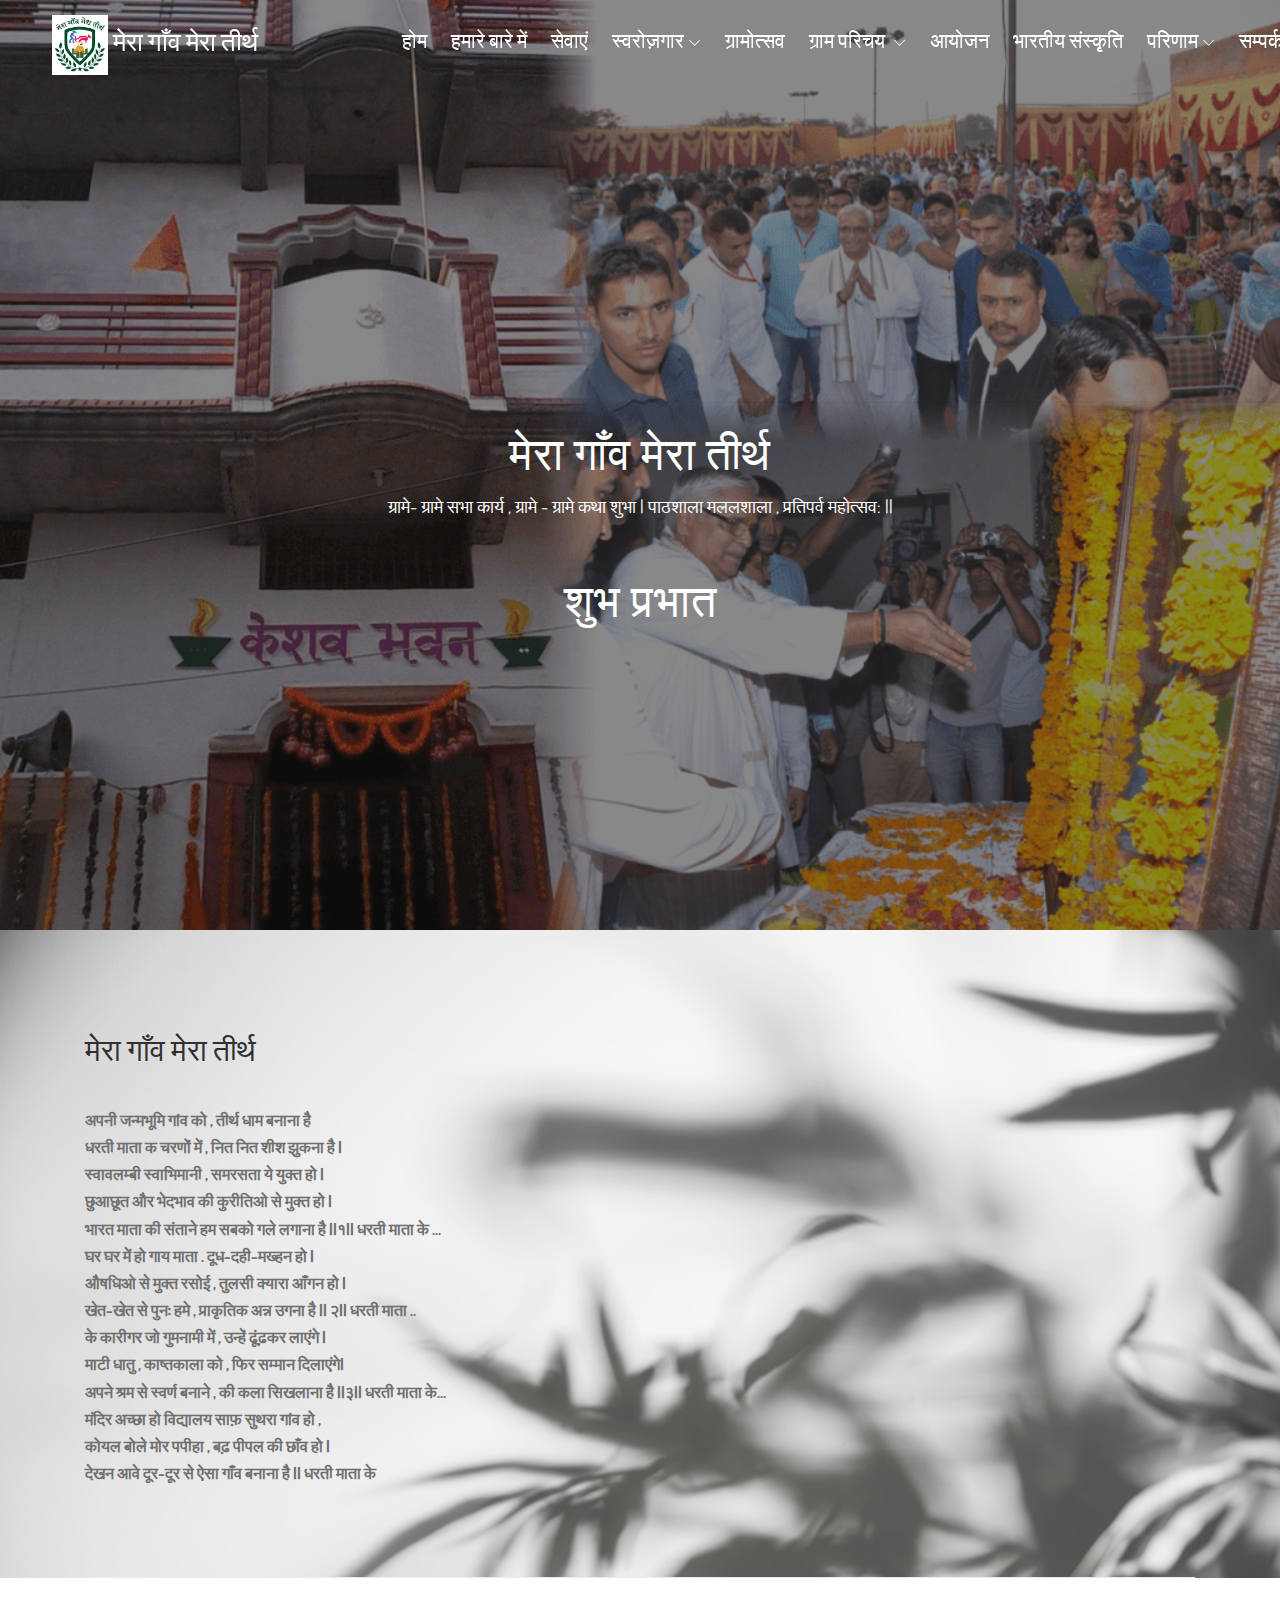
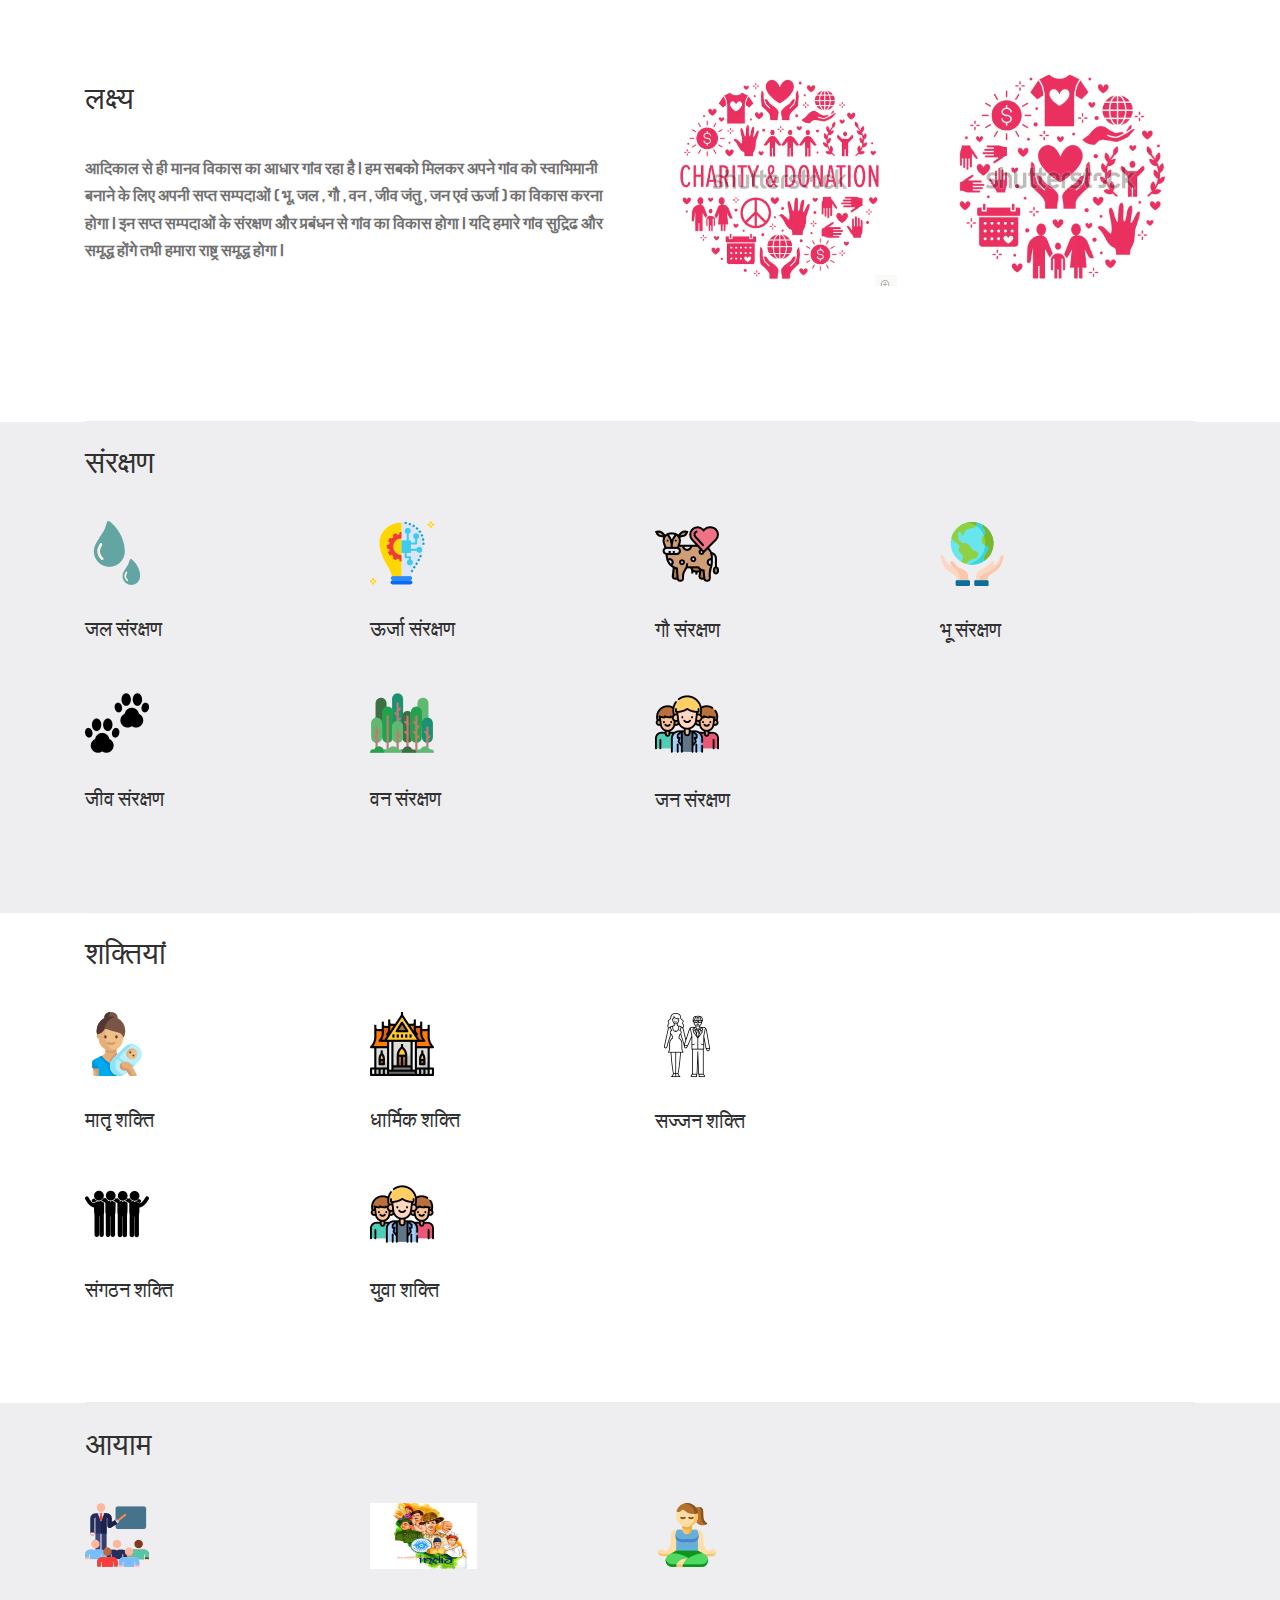
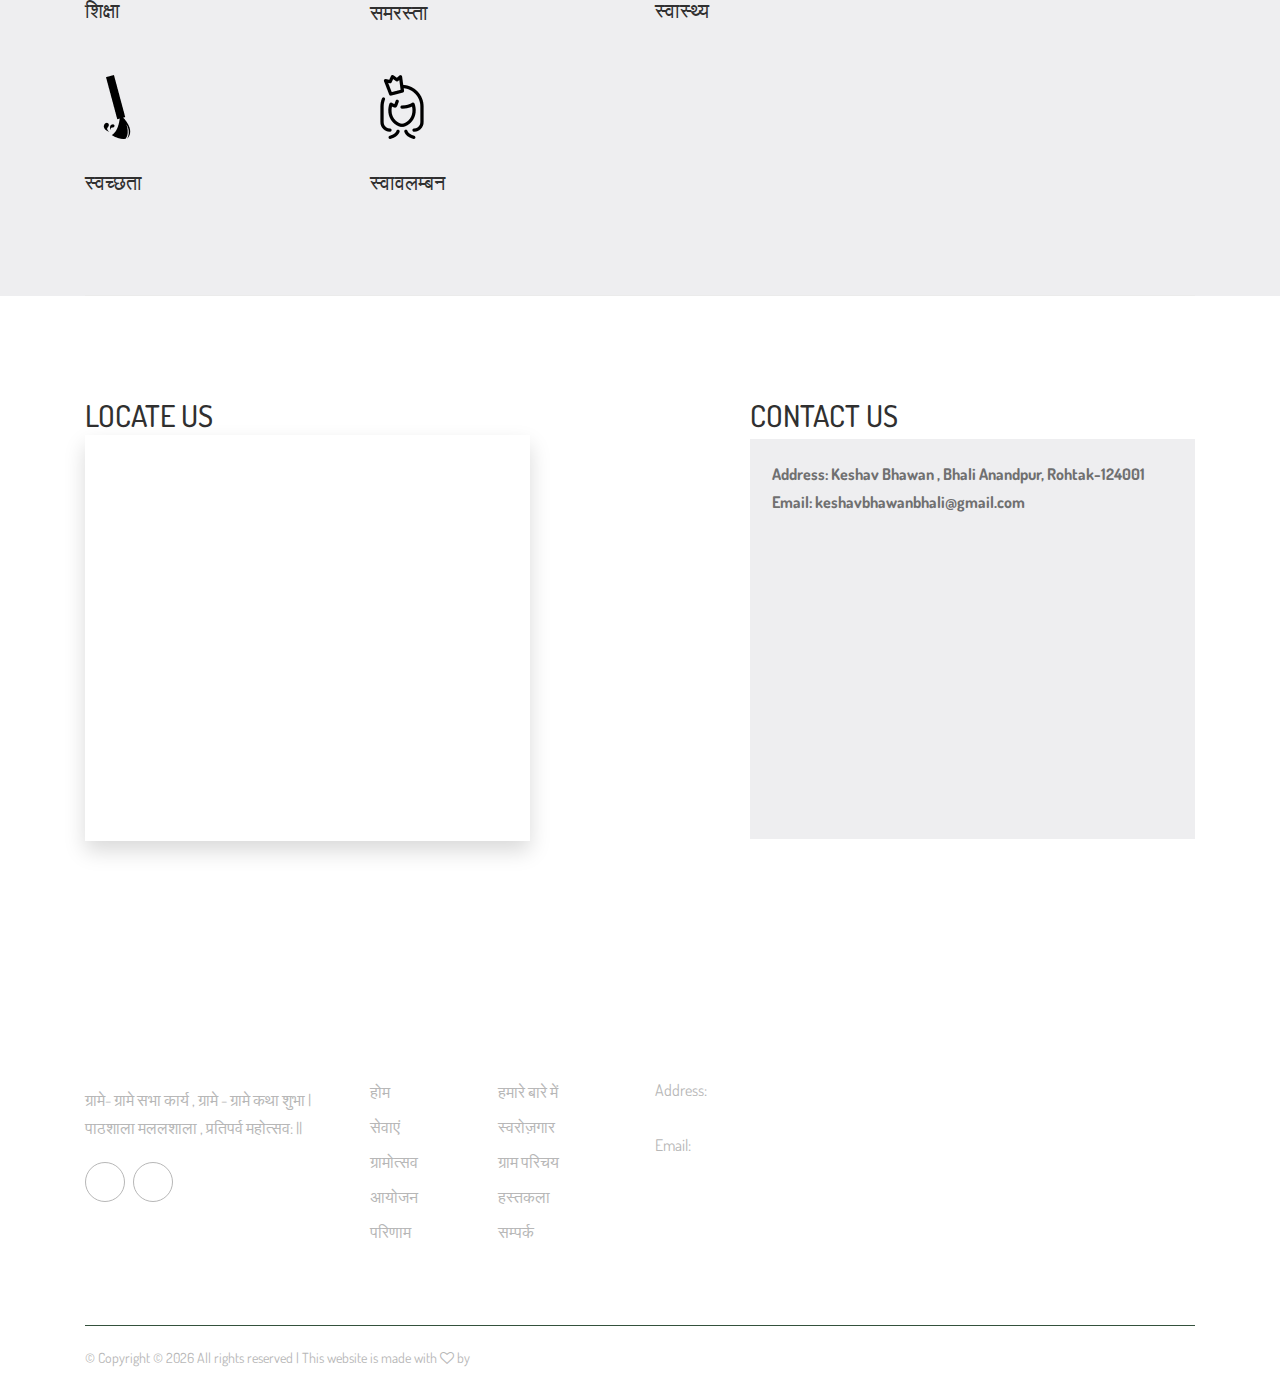
==== commit f6883b89: "responsive" ====
--- a/index.html
+++ b/index.html
@@ -10,7 +10,7 @@
     <!-- The above 4 meta tags *must* come first in the head; any other head content must come *after* these tags -->
 
     <!-- Title -->
-    <title>मेरा तीर्थ मेरा गाँव </title>
+    <title>    मेरा गाँव मेरा तीर्थ  </title>
 
     <!-- Favicon -->
     <link rel="icon" href="img/ngo-img/logo.jpg">
@@ -44,14 +44,13 @@
                     <nav class="classy-navbar justify-content-between" style="    margin-left: 9%;" id="alazeaNav">
 
                         <!-- Nav Brand -->
-                        <a href="index.html" class="nav-brand" style="margin-left: -19%;margin-right:-80%;color: #fff;">
+                        <a href="index.html" class="nav-brand" style="margin-left: -12%;margin-right:-80%;color: #fff;">
                             <img src="img/ngo-img/logo.jpg" alt="" style="width: 6%;">
-                            मेरा तीर्थ मेरा
-                            गाँव
+                            मेरा गाँव मेरा तीर्थ
                         </a>
 
                         <!-- Navbar Toggler -->
-                        <div class="classy-navbar-toggler">
+                        <div class="classy-navbar-toggler" style="margin: auto 9%;">
                             <span class="navbarToggler"><span></span><span></span><span></span></span>
                         </div>
 
@@ -64,26 +63,13 @@
                             </div>
 
                             <!-- Navbar Start -->
-                            <div class="classynav">
+                            <div class="classynav" style="font-size: 0px;margin-top: -1%;">
                                 <ul>
                                     <li><a href="index.html">होम</a></li>
                                     <li><a href="about-us.html">हमारे बारे में</a></li>
-                                    <li><a href="services.html">सेवाएं</a>
-                                        <ul class="dropdown">
-                                            <!-- <li><a href="index.html">होम</a></li>
-                                            <li><a href="about.html">About</a></li>
-                                            <li><a href="shop.html">Shop</a>  -->
-                                            <!-- <ul class="dropdown">
-                                                    <li><a href="shop.html">Shop</a></li>
-                                                    <li><a href="shop-details.html">Shop Details</a></li>
-                                                    <li><a href="cart.html">Shopping Cart</a></li>
-                                                    <li><a href="checkout.html">Checkout</a></li>
-                                                </ul> -->
-                                    </li>
-                                    <!-- <li><a href=".html">केशव भवन प्रकल्प:</a>
-                                        <ul class="dropdown"> -->
-                                           
-                                            <li><a href="#1">स्वामी विवेकानंद बाल संस्कार केंद्र</a></li> <br>
+                                    <li><a href="services.html">सेवाएं</a></li>
+                                   
+                                            <!-- <li><a href="#1">स्वामी विवेकानंद बाल संस्कार केंद्र</a></li> <br>
                                             <li><a href="#2">शहीद सब लेफ्टिनेंट अतुल पवार संगणक केंद्र	</a></li><br>
                                             <li><a href="#3">शहीद पायलट संदीप पलडवाल पुस्तकालय</a></li> <br>
                                             <li><a href="#4">रानी लक्ष्मीबाई सलाई केंद्र</a></li> 
@@ -103,25 +89,9 @@
                                             <li><a href="#15">आर्यभट्ट अध्ययन केंद्र </a></li> 
                                             <li><a href="#16">चौधरी बाघेरम व्यायामशाला </a></li> <br>
 
-                                        <!-- </ul>
-                                    </li> -->
-                                    <!-- <li><a href="blog.html">ग्रामोत्सव</a> -->
-                                    <!-- <ul class="dropdown">
-                                                    <li><a href="blog.html">Blog</a></li>
-                                                    <li><a href="single-post.html">Blog Details</a></li>
-                                                </ul> -->
-                                    <!-- </li>
-                                            <li><a href="contact.html">ग्राम परिचय </a></li>
-                                            <li><a href="contact.html">आयोजन </a></li>
-                                            <li><a href="contact.html">हस्तकला</a></li>
-                                            <li><a href="contact.html">परिणाम </a></li>
-                                            <li><a href="contact.html"> सम्पर्क </a></li> -->
-
-
-
-                                </ul>
-                                </li>
-                                <!-- <li><a href="shop.html">Shop</a></li> -->
+                                     
+
+                                </ul> -->
                                 <li><a href="#"> स्वरोज़गार</a>
                                     <ul class="dropdown">
                                         <li><a href="kisanfamily.html">किसान फैमिली डॉक्टर</a></li>
@@ -187,7 +157,7 @@
                         <div class="col-12">
                             <!-- Post Content -->
                             <div class="hero-slides-content text-center">
-                                <h2>मेरा तीर्थ मेरा गाँव </h2>
+                                <h2>    मेरा गाँव मेरा तीर्थ  </h2>
                                 <p> ग्रामे- ग्रामे सभा कार्य , ग्रामे - ग्रामे कथा शुभा | पाठशाला मललशाला , प्रतिपर्व
                                     महोत्सव: ||</p>
                                 <h2 id="wish"> </h2>
@@ -212,7 +182,7 @@
                         <div class="col-12">
                             <!-- Post Content -->
                             <div class="hero-slides-content text-center">
-                                <h2>मेरा तीर्थ मेरा गाँव </h2>
+                                <h2>मेरा गाँव मेरा तीर्थ  </h2>
                                 <p> ग्रामे- ग्रामे सभा कार्य , ग्रामे - ग्रामे कथा शुभा | पाठशाला मललशाला , प्रतिपर्व
                                     महोत्सव: ||</p>
                                 <h2 id="wish1"> </h2>
@@ -237,7 +207,7 @@
                         <div class="col-12">
                             <!-- Post Content -->
                             <div class="hero-slides-content text-center">
-                                <h2>मेरा तीर्थ मेरा गाँव </h2>
+                                <h2>मेरा गाँव मेरा तीर्थ  </h2>
                                 <p> ग्रामे- ग्रामे सभा कार्य , ग्रामे - ग्रामे कथा शुभा | पाठशाला मललशाला , प्रतिपर्व
                                     महोत्सव: ||</p>
                                 <h2 id="wish3"> </h2>
@@ -261,7 +231,7 @@
                         <div class="col-12">
                             <!-- Post Content -->
                             <div class="hero-slides-content text-center">
-                                <h2>मेरा तीर्थ मेरा गाँव </h2>
+                                <h2>मेरा गाँव मेरा तीर्थ  </h2>
                                 <p> ग्रामे- ग्रामे सभा कार्य , ग्रामे - ग्रामे कथा शुभा | पाठशाला मललशाला , प्रतिपर्व
                                     महोत्सव: ||</p>
                                 <h2 id="wish4"> </h2>
@@ -285,7 +255,7 @@
                         <div class="col-12">
                             <!-- Post Content -->
                             <div class="hero-slides-content text-center">
-                                <h2>मेरा तीर्थ मेरा गाँव </h2>
+                                <h2>मेरा गाँव मेरा तीर्थ  </h2>
                                 <p> ग्रामे- ग्रामे सभा कार्य , ग्रामे - ग्रामे कथा शुभा | पाठशाला मललशाला , प्रतिपर्व
                                     महोत्सव: ||</p>
                                 <h2 id="wish5"> </h2>
@@ -312,7 +282,7 @@
                 <div class="col-12 col-lg-6">
                     <!-- Section Heading -->
                     <div class="section-heading">
-                        <h2>मेरा तीर्थ मेरा गाँव</h2>
+                        <h2>मेरा गाँव मेरा तीर्थ </h2>
                         <p style="margin-top: 7%;">
                             अपनी जन्मभूमि गांव को , तीर्थ धाम बनाना है <br>
                             धरती माता क चरणों में , नित नित शीश झुकना है | <br>
@@ -568,7 +538,7 @@
                 <div class="col-12 col-lg-6" style="margin-top: -7%;">
                     <!-- Section Heading -->
                     <div class="section-heading">
-                        <h2>शक्तिया</h2>
+                        <h2>शक्तियां</h2>
                     </div>
                     <!-- <p>Quisque orci quam, vulputate non commodo finibus, molestie ac ante. Duis in sceleri quesem. Nulla sit amet varius nunc. Maecenas dui, tempeu ullam corper in.</p> -->
 
@@ -729,7 +699,7 @@
                             <div class="col-12 col-sm-6">
                                 <div class="single-benefits-area">
                                     <img src="img/core-img/yoga.png" alt="swastha">
-                                    <h5>स्वस्थ्य </h5>
+                                    <h5>स्वास्थ्य </h5>
                                     <!-- <p>Intiam eu sagittis est, at commodo lacini libero. Praesent dignissim sed odio vel aliquam manta lagorn.</p> -->
                                 </div>
                             </div>
@@ -868,11 +838,29 @@
                         <div class="map-area mb-100">
                             <iframe
                                 src="https://www.google.com/maps/embed?pb=!1m18!1m12!1m3!1d3493.570551987887!2d76.50736831508824!3d28.881388982320175!2m3!1f0!2f0!3f0!3m2!1i1024!2i768!4f13.1!3m3!1m2!1s0x390d865141db9317%3A0x76d5205d8e65715f!2sKeshav%20Bhawan!5e0!3m2!1sen!2sin!4v1574426648363!5m2!1sen!2sin"
-                                width="250%" height="450" frameborder="0" style="border:0;" allowfullscreen=""></iframe>
-                        </div>
+                                width="100%" height="450" frameborder="0" style="border:0;" allowfullscreen=""></iframe>
+                        </div>
+                        
                     </div>
                     <!-- <p>Send us a message, we will call back later</p> -->
                 </div>
+                <div class="col-12 col-lg-5">
+                        <!-- Section Heading -->
+                        <div class="section-heading" >
+                            <h2>CONTACT US</h2>
+                            <div style="margin: 1% 4% 23% 0%;
+                            height: 400px;
+                            width: 100%;
+                            padding: 5%;background-color: rgba(125,125,136,.13);">
+                                    <p><span>Address:</span> Keshav Bhawan , Bhali Anandpur, Rohtak-124001</p>
+                                    <p><span>Email:</span> keshavbhawanbhali@gmail.com</p>
+                            </div>
+                           
+                           
+                            
+                        </div>
+                        <!-- <p>Send us a message, we will call back later</p> -->
+                    </div>
                 <!-- Contact Form Area -->
                 <!-- <div class="contact-form-area mb-100"> -->
                 <!-- <form action="#" method="post">
@@ -926,7 +914,7 @@
                             <div class="footer-logo mb-30" style="color: white;
                             font-size: 24px;
                             font-weight: 600;">
-                                मेरा तीर्थ मेरा गाँव
+                                मेरा गाँव मेरा तीर्थ 
                             </div>
                             <p> ग्रामे- ग्रामे सभा कार्य , ग्रामे - ग्रामे कथा शुभा | पाठशाला मललशाला , प्रतिपर्व
                                 महोत्सव: ||</p>
--- a/style.css
+++ b/style.css
@@ -2522,7 +2522,7 @@
   z-index: 2;
   box-shadow: 0 10px 20px 0 rgba(0, 0, 0, 0.15); }
   .map-area iframe {
-    width: 250%;
+    width: 100%;
     height: 400px;
     border: none;
     margin-bottom: 0;
